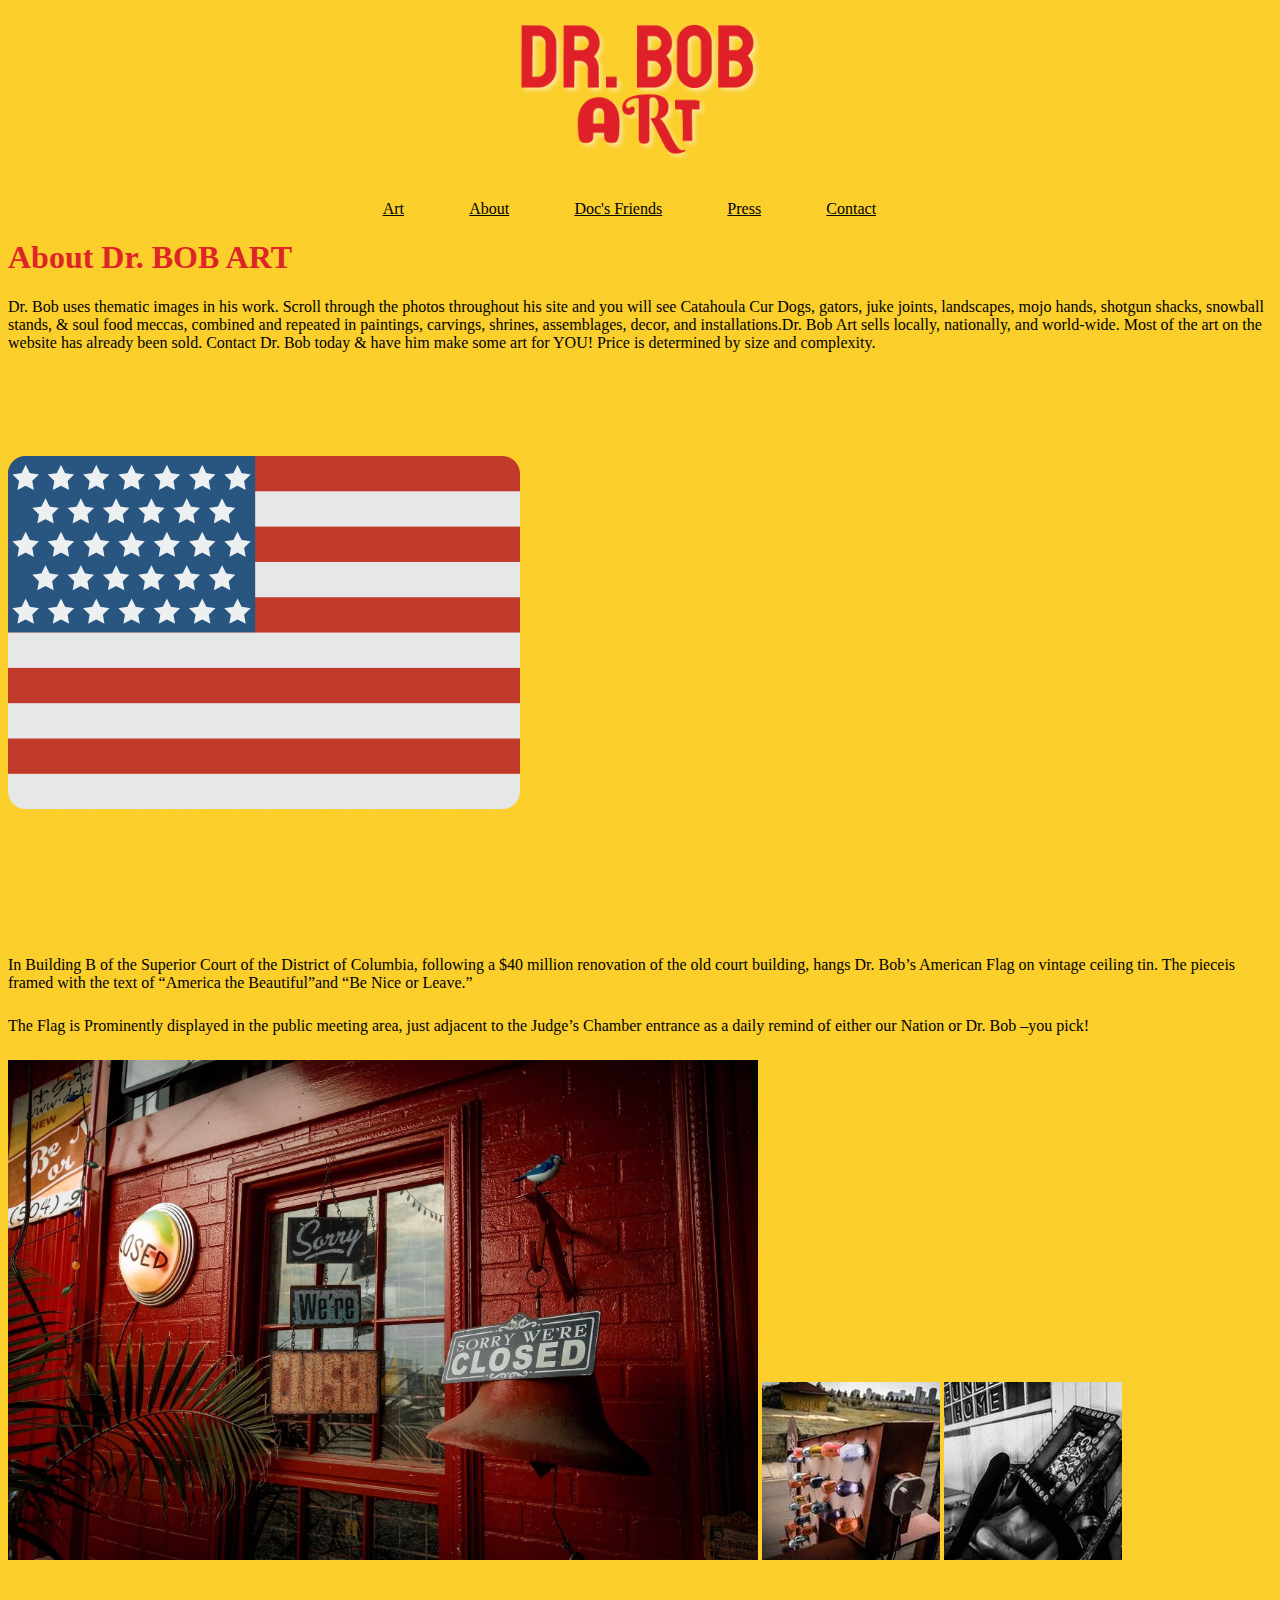
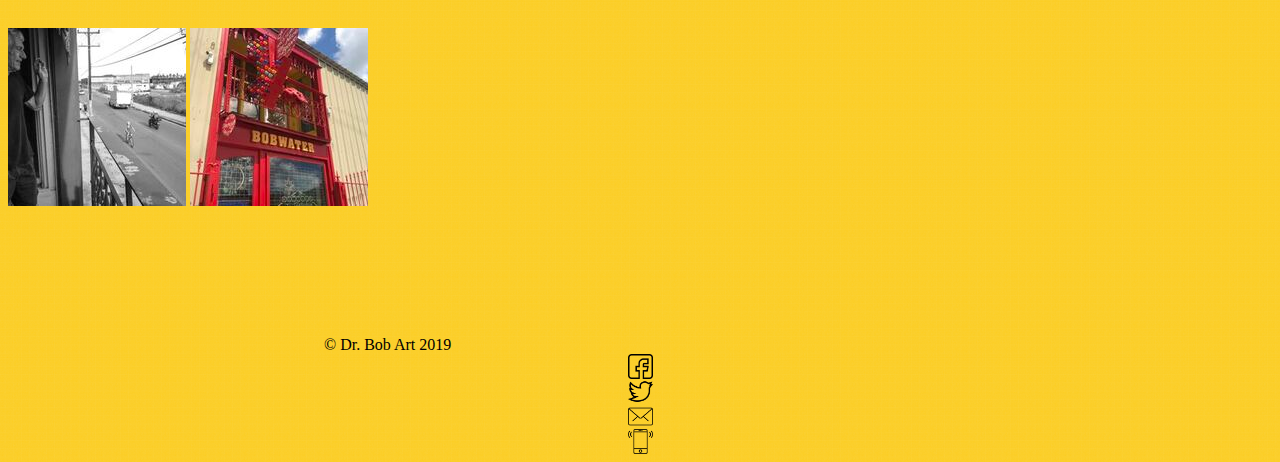
==== about.html @ e0aaccf5 "Add titles to pages and link logo to index" ====
<!DOCTYPE html>
<html lang="en">

	<head>

		<meta charset="utf-8">

		<title>ABOUT Dr. BOB ART</title>

        <link rel="stylesheet" href="https://stackpath.bootstrapcdn.com/bootstrap/4.2.1/css/bootstrap.min.css" integrity="sha384-GJzZqFGwb1QTTN6wy59ffF1BuGJpLSa9DkKMp0DgiMDm4iYMj70gZWKYbI706tWS" crossorigin="anonymous">

		<link type="text/css" rel="stylesheet" href="main.css" />

		<link href="https://fonts.googleapis.com/css?family=Permanent+Marker|Raleway" rel="stylesheet">

		<meta name="viewport" content="width=device-width, initial-scale=1">

		<!--[if lt IE 9]>
			<script src="js/html5shiv-printshiv.min.js"></script>
		<![endif]-->


	</head>

	<body class="container-fluid">

        <header>

            <a href="index.html"><img src=photos/logo.png alt="logo" title="logo">

            <nav>

                <ul>
                    <li><a href="art.html">Art</a></li>
                    <li><a href="about.html">About</a></li>
                    <li><a href="friends.html">Doc's Friends</a></li>
                    <li><a href="press.html">Press</a></li>
                    <li><a href="contact.html">Contact</a></li>
                </ul>

            </nav>


        </header>

        <main id="about-main">

        <h1 class="pt-5 pb-5 text-center">About Dr. BOB ART</h1>

        <div class="row">

        <img class="col-2" id="bottlecap" src="photos/bottlecap.png" alt="picture of bottle cap" title="picture of bottle cap">

		<p class="text-center col-10 col-md-8">Dr. Bob uses thematic images in his work. Scroll through the photos throughout his site and you will see Catahoula Cur Dogs, gators, juke joints, landscapes, mojo hands, shotgun shacks, snowball stands, & soul food meccas, combined and repeated in paintings, carvings, shrines, assemblages, decor, and installations.Dr. Bob Art sells locally, nationally, and world-wide. Most of the art on the website has already been sold. Contact Dr. Bob today & have him make some art for YOU! Price is determined by size and complexity.</p>

        <img class="col-2" id="marquee" src="photos/marquee.png" alt="photo of marquee" title="photo of marquee">

        <img class ="mx-auto col-6" src="photos/flag.png" alt="picture of american flag" title="picture of american flag" >

        <p class="text-center col-10 col-md-8">In Building B of the Superior Court of the District of Columbia, following a $40 million renovation of the old court building, hangs Dr. Bob’s American Flag on vintage ceiling tin. The pieceis framed with the text of “America the Beautiful”and “Be Nice or Leave.”</p>

        <p class="text-center col-10 col-md-8">The Flag is Prominently displayed in the public meeting area, just adjacent to the Judge’s Chamber entrance as a daily remind of either our Nation or Dr. Bob –you pick!</p>

        <img id ="redbuilding" class="col-10 col-xl-12" src="photos/AboutPage1.jpeg" alt="" title="">

        <img class="col-8 col-md-3 col-xl-2"  src="photos/AboutPage.jpeg" alt="" title="">

        <img class="col-8 col-md-3 col-xl-2"  src="photos/AboutPage2.jpeg" alt="" title="">

        <img class ="col-8 col-md-3 col-xl-2"  src="photos/AboutPage3.jpeg" alt="" title="">

        <img class ="col-8 col-md-3 col-xl-2" src="photos/AboutPage4.jpeg" alt="" title="">

        </div>

        </main>

        <footer id="about-footer">

        <div class="row">
            <p>&copy Dr. Bob Art 2019</p>

            <img src="photos/facebook.png" alt="facebook logo" title="facebook logo">

            <img src="photos/twitter.png" alt="twitter logo"  title="twitter logo">

            <img src="photos/email.png" alt="email logo" title="email logo">

            <img src="photos/phone.png" alt="phone logo" title="phone logo">

        </div>


        </footer>

         </div>

	</body>

</html>
---- main.css ----
@font-face{font-family:"Londrina" !important;src:url(fonts/LondrinaSolid-Regular.otf) format("OTF") !important}body{background-image:url(photos/BackgroundImageDesktop.png);font-family:"Londrina" !important}@font-face{font-family:"Londrina" !important;src:url("fonts/LondrinaSolid-Regular.OTF") format("OTF") !important}header img{width:20%;display:block;margin:auto}header nav{text-align:center}header nav li{display:inline;padding-right:5%;text-align:center}#about-main #bottlecap{width:138px;height:150px;display:none}#about-main #marquee{width:75px;height:250px;display:none}#about-main #redbuilding{height:200px}#about-main #links{padding-top:5%}#about-main h1{color:#dd2528}@media (min-width:720px){#about-main #redbuilding{height:500px}}#about-main p{margin:auto;padding-bottom:2%}#about-main img{margin-bottom:2%;padding-bottom:5%;margin:auto}#about-main .col-12 col-md-2{margin:auto;display:block}a,a:hover{color:#000;list-style-type:none;width:0}#friends #frenchy-img{height:278px}#friends #mousie-img{height:599px}#friends #studiobe-img{height:500px}#friends #whohadada-img{height:278px}footer{padding-top:5%}footer p{margin:auto}footer img{width:25px;margin:auto;display:block}@media (min-width:760px){footer{width:50%;margin:auto}}
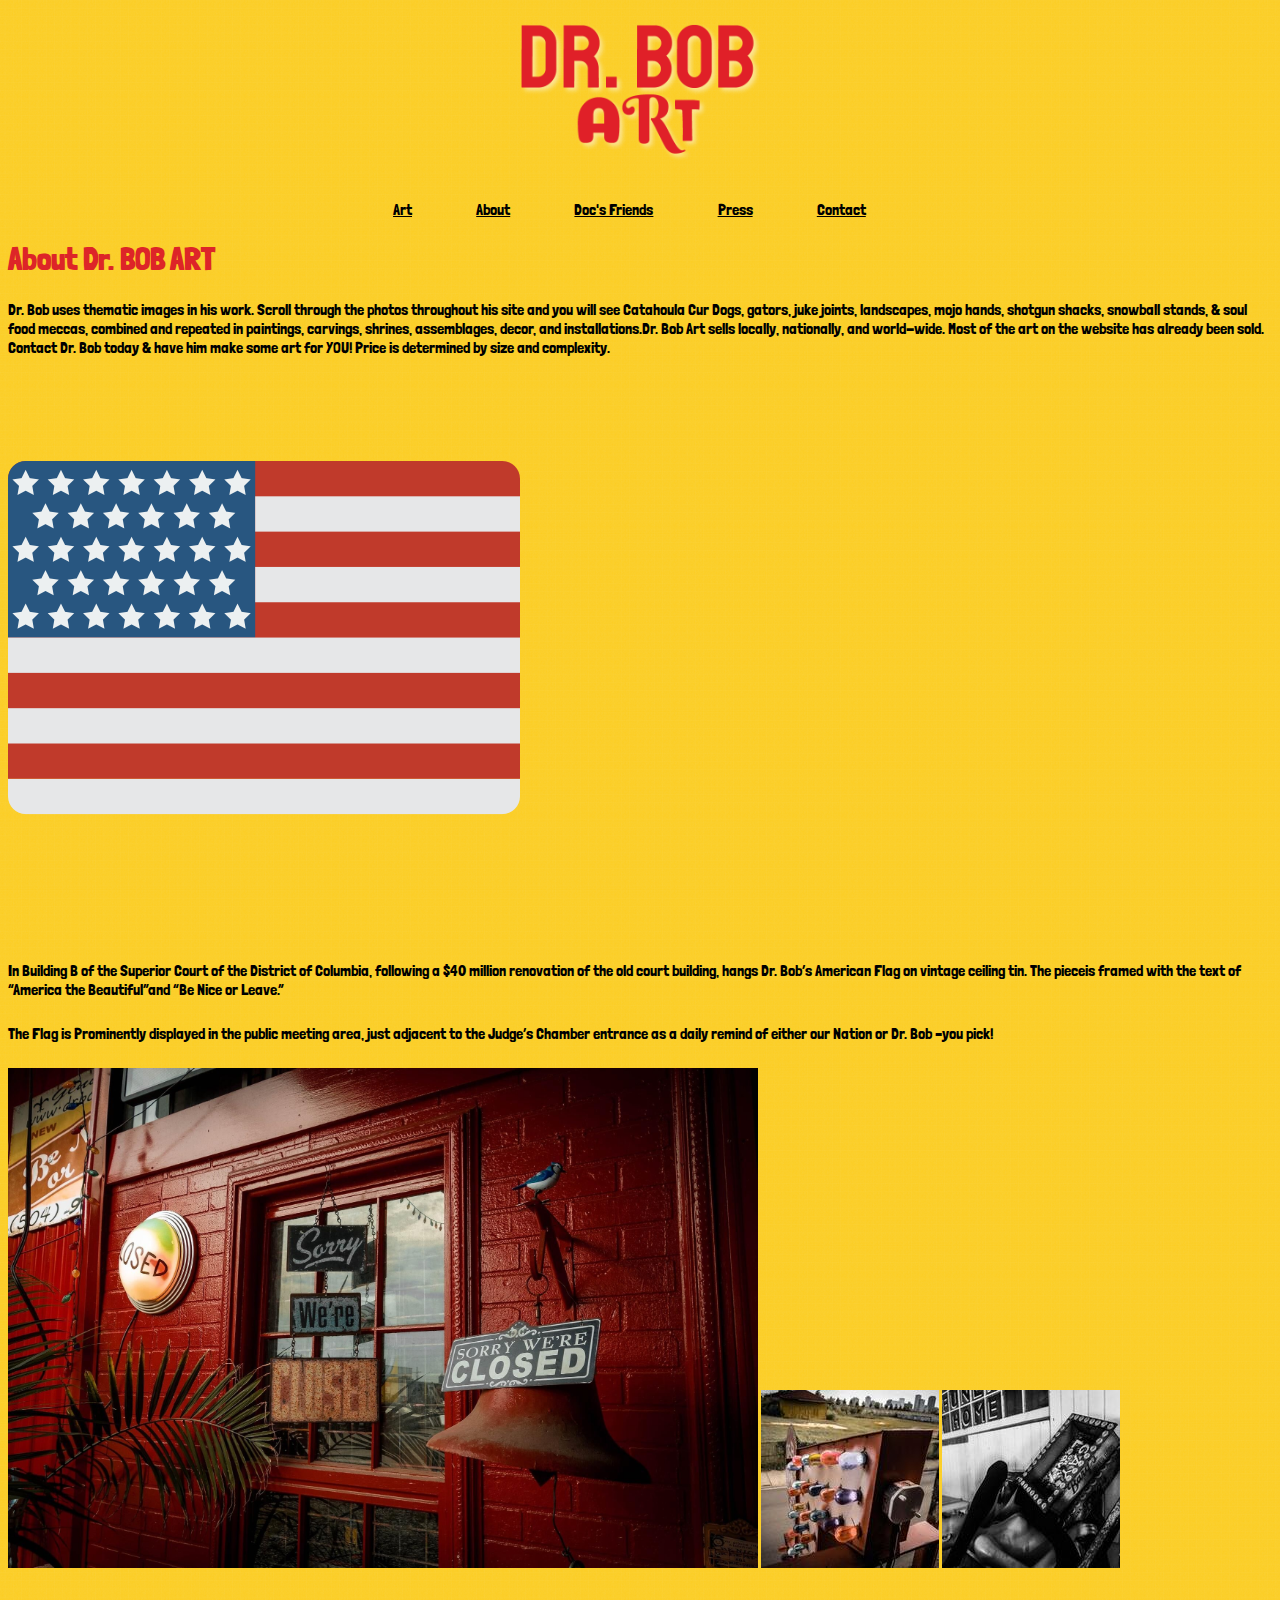
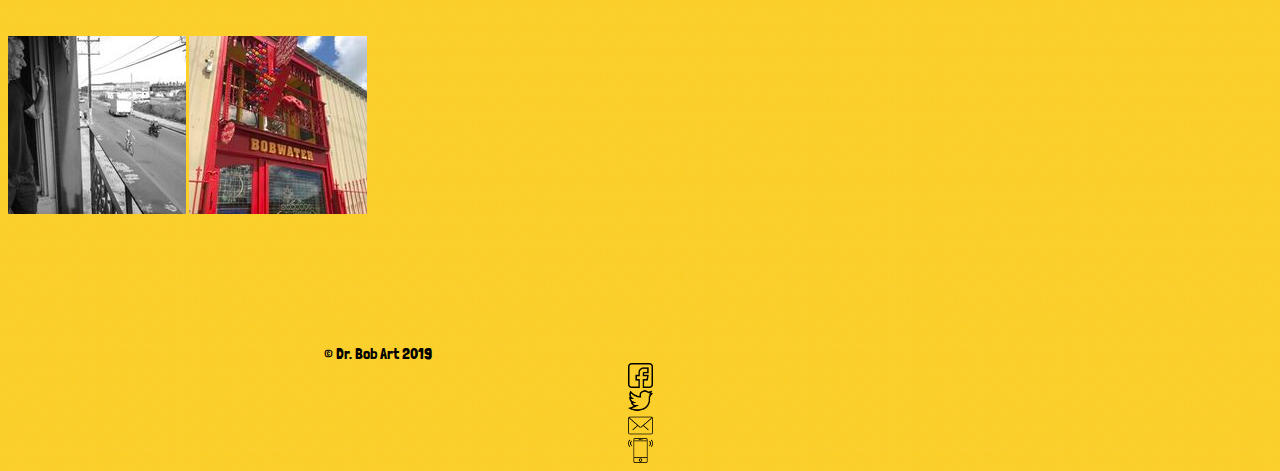
==== commit b4b6292c: "Correct Londrina Font with Google Link" ====
--- a/about.html
+++ b/about.html
@@ -12,6 +12,8 @@
 		<link type="text/css" rel="stylesheet" href="main.css" />
 
 		<link href="https://fonts.googleapis.com/css?family=Permanent+Marker|Raleway" rel="stylesheet">
+
+		<link href="https://fonts.googleapis.com/css?family=Londrina+Solid" rel="stylesheet">
 
 		<meta name="viewport" content="width=device-width, initial-scale=1">
 
--- a/main.css
+++ b/main.css
@@ -1 +1,201 @@
-@font-face{font-family:"Londrina" !important;src:url(fonts/LondrinaSolid-Regular.otf) format("OTF") !important}body{background-image:url(photos/BackgroundImageDesktop.png);font-family:"Londrina" !important}@font-face{font-family:"Londrina" !important;src:url("fonts/LondrinaSolid-Regular.OTF") format("OTF") !important}header img{width:20%;display:block;margin:auto}header nav{text-align:center}header nav li{display:inline;padding-right:5%;text-align:center}#about-main #bottlecap{width:138px;height:150px;display:none}#about-main #marquee{width:75px;height:250px;display:none}#about-main #redbuilding{height:200px}#about-main #links{padding-top:5%}#about-main h1{color:#dd2528}@media (min-width:720px){#about-main #redbuilding{height:500px}}#about-main p{margin:auto;padding-bottom:2%}#about-main img{margin-bottom:2%;padding-bottom:5%;margin:auto}#about-main .col-12 col-md-2{margin:auto;display:block}a,a:hover{color:#000;list-style-type:none;width:0}#friends #frenchy-img{height:278px}#friends #mousie-img{height:599px}#friends #studiobe-img{height:500px}#friends #whohadada-img{height:278px}footer{padding-top:5%}footer p{margin:auto}footer img{width:25px;margin:auto;display:block}@media (min-width:760px){footer{width:50%;margin:auto}}+@font-face {
+  font-family: "Londrina" !important;
+  src: url(fonts/LondrinaSolid-Regular.otf) format("OTF") !important;
+}
+body {
+  /*<<<<<<< HEAD*/
+  /*=======*/
+  background-image: url(photos/BackgroundImageDesktop.png);
+  font-family: 'Londrina Solid', cursive;
+  /*>>>>>>> 6ce569924642664247661f19d40c0cc03c2094d1*/
+}
+@font-face {
+  font-family: "Londrina" !important;
+  src: url("fonts/LondrinaSolid-Regular.OTF") format("OTF") !important;
+}
+header img {
+  width: 20%;
+  display: block;
+  margin: auto;
+}
+header nav {
+  text-align: center;
+}
+header nav li {
+  display: inline;
+  padding-right: 5%;
+  text-align: center;
+}
+#about-main #bottlecap {
+  width: 138px;
+  height: 150px;
+  display: none;
+}
+#about-main #marquee {
+  width: 75px;
+  height: 250px;
+  display: none;
+}
+#about-main #redbuilding {
+  height: 200px;
+}
+#about-main #links {
+  padding-top: 5%;
+}
+#about-main h1 {
+  color: #dd2528;
+}
+@media (min-width: 720px) {
+  #about-main #redbuilding {
+    height: 500px;
+  }
+}
+#about-main p {
+  margin: auto;
+  padding-bottom: 2%;
+}
+#about-main img {
+  margin-bottom: 2%;
+  padding-bottom: 5%;
+  margin: auto;
+}
+#about-main .col-12 col-md-2 {
+  margin: auto;
+  display: block;
+}
+a,
+a:hover {
+  color: black;
+  list-style-type: none;
+  width: 0;
+}
+/*<<<<<<< HEAD*/
+#friends #frenchy-img {
+  height: 278px;
+}
+#friends #mousie-img {
+  height: 599px;
+}
+#friends #studiobe-img {
+  height: 500px;
+}
+#friends #whohadada-img {
+  height: 278px;
+}
+#press-main .press-container {
+  margin: 0 auto;
+}
+#press-main .row,
+#press-main #pressrow {
+  align-items: center;
+  margin: 0 auto;
+  padding: 10px;
+}
+#press-main #pressword {
+  max-height: 120px;
+  max-width: 200px;
+}
+#press-main #press1 {
+  max-width: 360px;
+  margin: 0 auto;
+  background-image: url("photos/PressSq1.png");
+  background-size: 400px 600px, cover;
+  background-repeat: no-repeat;
+  background-origin: border-box;
+  border: 30px solid #dd2528;
+  border-right-width: thick;
+  border-bottom-width: 10px;
+}
+#press-main #press2 {
+  max-width: 360px;
+  margin: 0 auto;
+  background-image: url("photos/PressSq2.png");
+  background-size: 400px 600px, cover;
+  background-repeat: no-repeat;
+  background-origin: border-box;
+  border: 30px solid #f89522;
+  border-right-width: thick;
+  border-bottom-width: 10px;
+}
+#press-main #press3 {
+  max-width: 360px;
+  margin: 0 auto;
+  background-image: url("photos/PressSq3.png");
+  background-size: 400px 600px, cover;
+  background-repeat: no-repeat;
+  background-origin: border-box;
+  border: 30px solid #00a9c8;
+  border-right-width: thick;
+  border-bottom-width: 10px;
+}
+#press-main #press4 {
+  max-width: 360px;
+  margin: 0 auto;
+  background-image: url("photos/PressSq4.png");
+  background-size: 400px 600px, cover;
+  background-repeat: no-repeat;
+  background-origin: border-box;
+  border: 30px solid #6941ae;
+  border-right-width: thick;
+  border-bottom-width: 10px;
+}
+.contact-container h1 {
+  font-family: 'Londrina Solid', cursive;
+  color: #dd2528;
+}
+.contact-container .address h3,
+.contact-container .phone h3 {
+  text-align: center;
+  font-family: 'Londrina Solid', cursive;
+  color: #dd2528;
+  font-size: 1rem;
+}
+.contact-container .address,
+.contact-container .phone {
+  padding-bottom: 20px;
+}
+.contact-container .map iframe {
+  display: flex;
+  margin: 0 auto;
+  padding: 30px;
+}
+.contact-container img {
+  margin: 0 auto;
+  max-width: 300px;
+  display: block;
+}
+@media (min-width: 500px) {
+  .contact-container .address h3,
+  .contact-container .phone h3 {
+    font-size: 1.2rem;
+  }
+  .contact-container iframe {
+    width: 500px;
+    height: 300px;
+  }
+}
+@media (min-width: 700px) {
+  .contact-container iframe {
+    width: 650px;
+    height: 400px;
+  }
+}
+footer {
+  padding-top: 5%;
+}
+footer p {
+  margin: auto;
+}
+footer img {
+  width: 25px;
+  margin: auto;
+  display: block;
+}
+@media (min-width: 760px) {
+  footer {
+    width: 50%;
+    margin: auto;
+  }
+}
+/*=======
+>>>>>>> 6ce569924642664247661f19d40c0cc03c2094d1*/
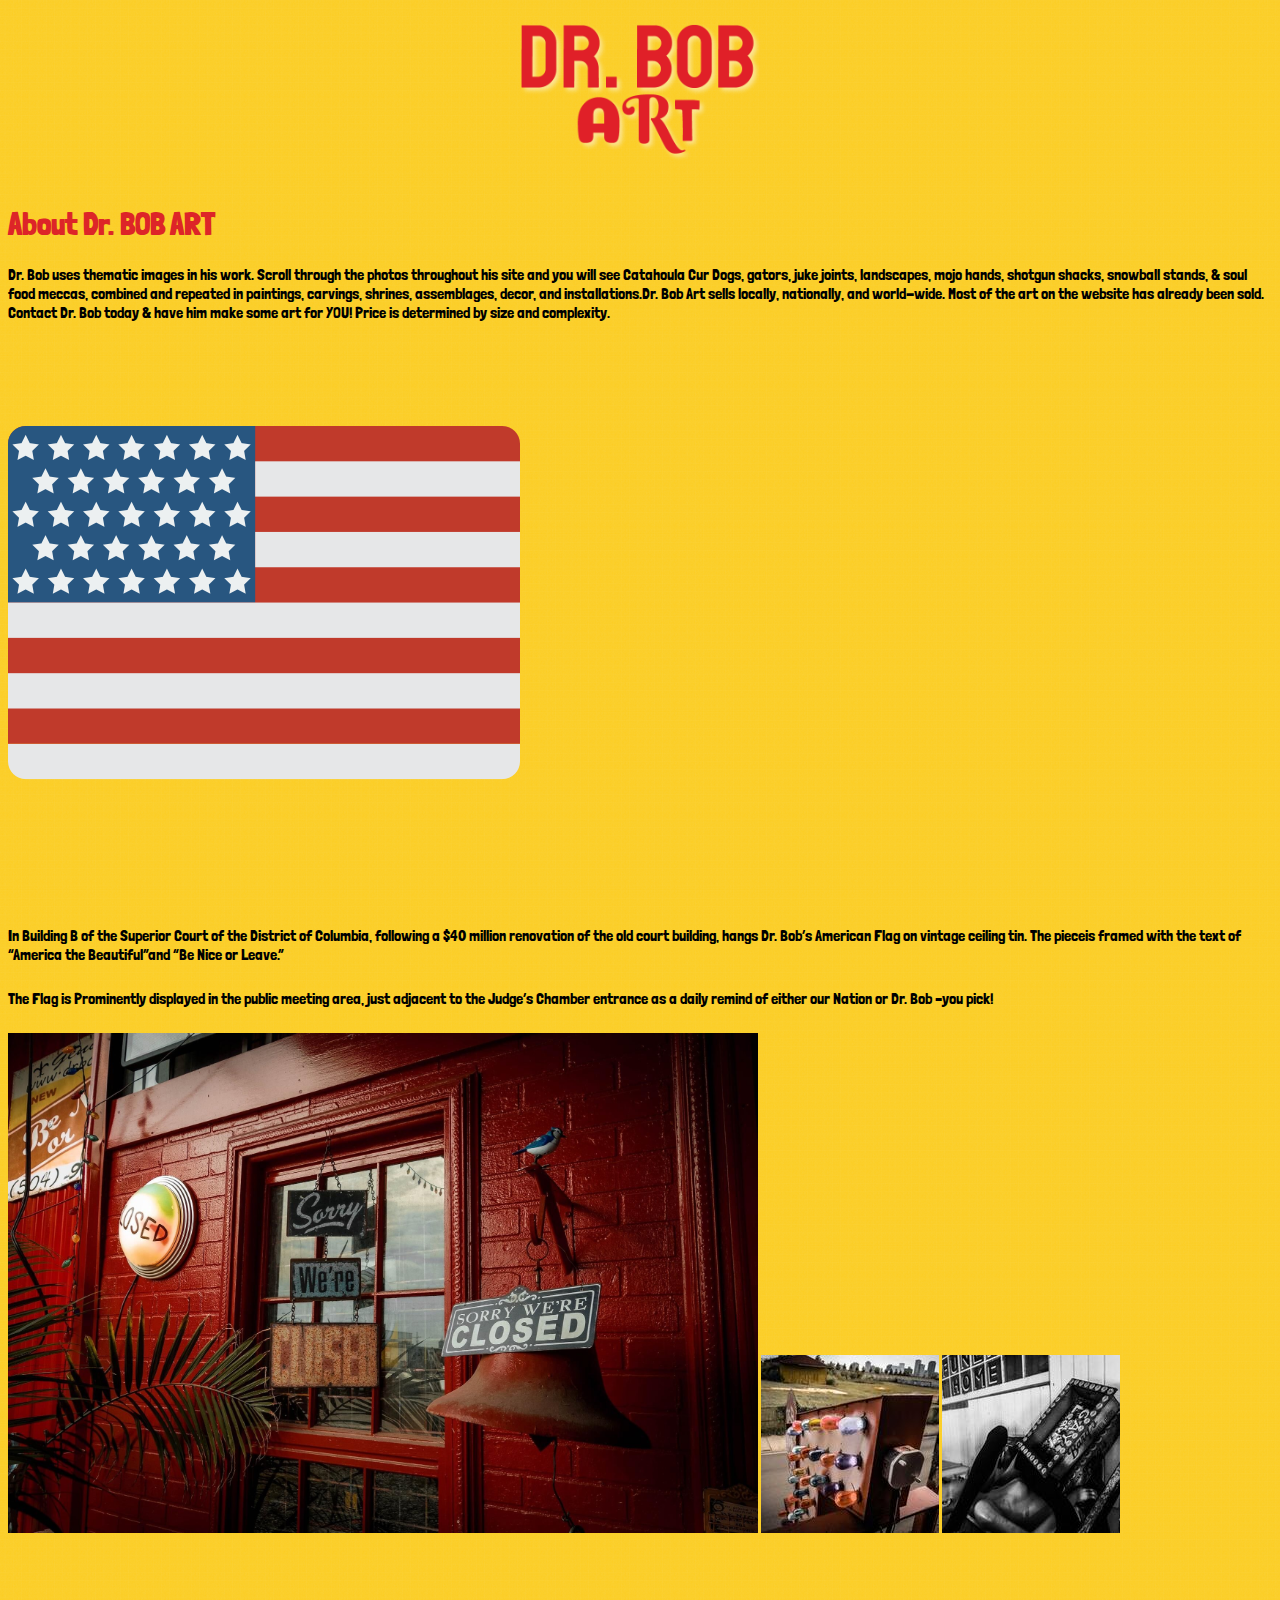
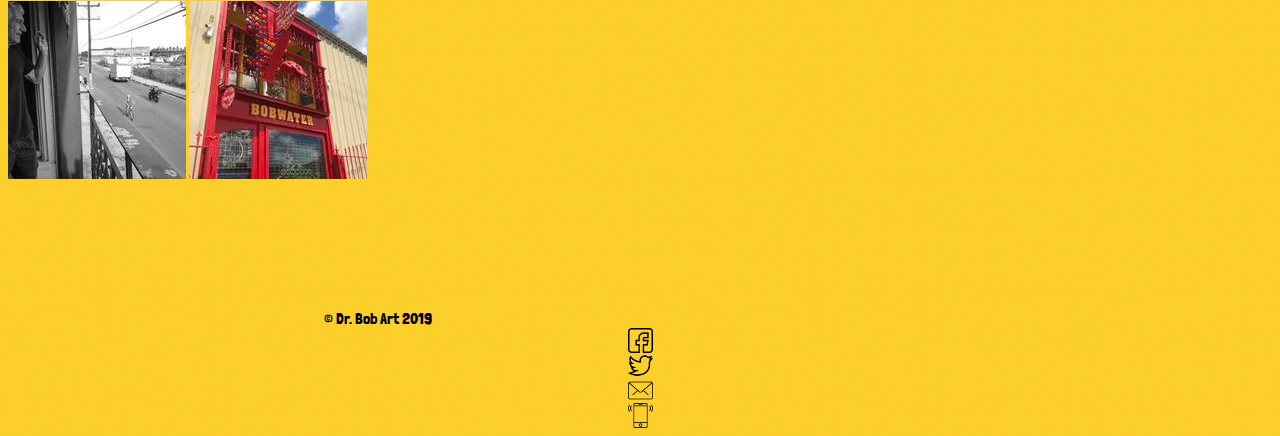
==== commit b54699cb: "Add hamburger menu and change friends photo" ====
--- a/about.html
+++ b/about.html
@@ -16,6 +16,8 @@
 		<link href="https://fonts.googleapis.com/css?family=Londrina+Solid" rel="stylesheet">
 
 		<meta name="viewport" content="width=device-width, initial-scale=1">
+        
+        <script src="https://ajax.googleapis.com/ajax/libs/jquery/3.3.1/jquery.min.js"></script>
 
 		<!--[if lt IE 9]>
 			<script src="js/html5shiv-printshiv.min.js"></script>
@@ -25,12 +27,27 @@
 	</head>
 
 	<body class="container-fluid">
+        
+        <button class="hamburger">&#9776;</button>
+  	<button class="cross">&#735;</button>
 
         <header>
 
             <a href="index.html"><img src=photos/logo.png alt="logo" title="logo">
 
-            <nav>
+            <nav class="menu">
+
+                <ul>
+                    <li><a href="art.html">Art</a></li>
+                    <li><a href="about.html">About</a></li>
+                    <li><a href="friends.html">Doc's Friends</a></li>
+                    <li><a href="press.html">Press</a></li>
+                    <li><a href="contact.html">Contact</a></li>
+                </ul>
+
+            </nav>
+                
+            <nav class="desktop-menu">
 
                 <ul>
                     <li><a href="art.html">Art</a></li>
@@ -77,7 +94,7 @@
 
         </main>
 
-        <footer id="about-footer">
+        <footer>
 
         <div class="row">
             <p>&copy Dr. Bob Art 2019</p>
@@ -94,8 +111,8 @@
 
 
         </footer>
-
-         </div>
+        
+        <script src="js/hamburger.js"></script>
 
 	</body>
 
--- a/main.css
+++ b/main.css
@@ -1,201 +1 @@
-@font-face {
-  font-family: "Londrina" !important;
-  src: url(fonts/LondrinaSolid-Regular.otf) format("OTF") !important;
-}
-body {
-  /*<<<<<<< HEAD*/
-  /*=======*/
-  background-image: url(photos/BackgroundImageDesktop.png);
-  font-family: 'Londrina Solid', cursive;
-  /*>>>>>>> 6ce569924642664247661f19d40c0cc03c2094d1*/
-}
-@font-face {
-  font-family: "Londrina" !important;
-  src: url("fonts/LondrinaSolid-Regular.OTF") format("OTF") !important;
-}
-header img {
-  width: 20%;
-  display: block;
-  margin: auto;
-}
-header nav {
-  text-align: center;
-}
-header nav li {
-  display: inline;
-  padding-right: 5%;
-  text-align: center;
-}
-#about-main #bottlecap {
-  width: 138px;
-  height: 150px;
-  display: none;
-}
-#about-main #marquee {
-  width: 75px;
-  height: 250px;
-  display: none;
-}
-#about-main #redbuilding {
-  height: 200px;
-}
-#about-main #links {
-  padding-top: 5%;
-}
-#about-main h1 {
-  color: #dd2528;
-}
-@media (min-width: 720px) {
-  #about-main #redbuilding {
-    height: 500px;
-  }
-}
-#about-main p {
-  margin: auto;
-  padding-bottom: 2%;
-}
-#about-main img {
-  margin-bottom: 2%;
-  padding-bottom: 5%;
-  margin: auto;
-}
-#about-main .col-12 col-md-2 {
-  margin: auto;
-  display: block;
-}
-a,
-a:hover {
-  color: black;
-  list-style-type: none;
-  width: 0;
-}
-/*<<<<<<< HEAD*/
-#friends #frenchy-img {
-  height: 278px;
-}
-#friends #mousie-img {
-  height: 599px;
-}
-#friends #studiobe-img {
-  height: 500px;
-}
-#friends #whohadada-img {
-  height: 278px;
-}
-#press-main .press-container {
-  margin: 0 auto;
-}
-#press-main .row,
-#press-main #pressrow {
-  align-items: center;
-  margin: 0 auto;
-  padding: 10px;
-}
-#press-main #pressword {
-  max-height: 120px;
-  max-width: 200px;
-}
-#press-main #press1 {
-  max-width: 360px;
-  margin: 0 auto;
-  background-image: url("photos/PressSq1.png");
-  background-size: 400px 600px, cover;
-  background-repeat: no-repeat;
-  background-origin: border-box;
-  border: 30px solid #dd2528;
-  border-right-width: thick;
-  border-bottom-width: 10px;
-}
-#press-main #press2 {
-  max-width: 360px;
-  margin: 0 auto;
-  background-image: url("photos/PressSq2.png");
-  background-size: 400px 600px, cover;
-  background-repeat: no-repeat;
-  background-origin: border-box;
-  border: 30px solid #f89522;
-  border-right-width: thick;
-  border-bottom-width: 10px;
-}
-#press-main #press3 {
-  max-width: 360px;
-  margin: 0 auto;
-  background-image: url("photos/PressSq3.png");
-  background-size: 400px 600px, cover;
-  background-repeat: no-repeat;
-  background-origin: border-box;
-  border: 30px solid #00a9c8;
-  border-right-width: thick;
-  border-bottom-width: 10px;
-}
-#press-main #press4 {
-  max-width: 360px;
-  margin: 0 auto;
-  background-image: url("photos/PressSq4.png");
-  background-size: 400px 600px, cover;
-  background-repeat: no-repeat;
-  background-origin: border-box;
-  border: 30px solid #6941ae;
-  border-right-width: thick;
-  border-bottom-width: 10px;
-}
-.contact-container h1 {
-  font-family: 'Londrina Solid', cursive;
-  color: #dd2528;
-}
-.contact-container .address h3,
-.contact-container .phone h3 {
-  text-align: center;
-  font-family: 'Londrina Solid', cursive;
-  color: #dd2528;
-  font-size: 1rem;
-}
-.contact-container .address,
-.contact-container .phone {
-  padding-bottom: 20px;
-}
-.contact-container .map iframe {
-  display: flex;
-  margin: 0 auto;
-  padding: 30px;
-}
-.contact-container img {
-  margin: 0 auto;
-  max-width: 300px;
-  display: block;
-}
-@media (min-width: 500px) {
-  .contact-container .address h3,
-  .contact-container .phone h3 {
-    font-size: 1.2rem;
-  }
-  .contact-container iframe {
-    width: 500px;
-    height: 300px;
-  }
-}
-@media (min-width: 700px) {
-  .contact-container iframe {
-    width: 650px;
-    height: 400px;
-  }
-}
-footer {
-  padding-top: 5%;
-}
-footer p {
-  margin: auto;
-}
-footer img {
-  width: 25px;
-  margin: auto;
-  display: block;
-}
-@media (min-width: 760px) {
-  footer {
-    width: 50%;
-    margin: auto;
-  }
-}
-/*=======
->>>>>>> 6ce569924642664247661f19d40c0cc03c2094d1*/
+body{background-image:url(photos/BackgroundImageDesktop.png);font-family:'Londrina Solid',cursive}header img{width:20%;display:block;margin:auto}header nav{text-align:center}header nav li{display:inline;padding-right:5%;text-align:center}header .desktop-menu{display:none}@media (min-width:700px){.cross,.hamburger{display:none}.desktop-menu{display:block}}#about-main #bottlecap{width:138px;height:150px;display:none}#about-main #marquee{width:75px;height:250px;display:none}#about-main #redbuilding{height:200px}#about-main #links{padding-top:5%}#about-main h1{color:#dd2528}@media (min-width:720px){#about-main #redbuilding{height:500px}}#about-main p{margin:auto;padding-bottom:2%}#about-main img{margin-bottom:2%;padding-bottom:5%;margin:auto}#about-main .col-12 col-md-2{margin:auto;display:block}a,a:hover{color:#000;list-style-type:none;width:0}#friends img{max-width:400px;max-height:400px;padding-bottom:5%}#friends #header-img{width:40%;padding-top:5%;padding-bottom:5%}@media (min-width:700px){#friends .mobile-button{display:none}}#press-main .press-container{margin:0 auto}#press-main .row,#press-main #pressrow{-webkit-box-align:center;-ms-flex-align:center;align-items:center;margin:0 auto;padding:10px}#press-main #pressword{max-height:120px;max-width:200px}#press-main #press1{max-width:360px;margin:0 auto;background-image:url("photos/PressSq1.png");background-size:400px 600px,cover;background-repeat:no-repeat;background-origin:border-box;border:30px solid #dd2528;border-right-width:thick;border-bottom-width:10px}#press-main #press2{max-width:360px;margin:0 auto;background-image:url("photos/PressSq2.png");background-size:400px 600px,cover;background-repeat:no-repeat;background-origin:border-box;border:30px solid #f89522;border-right-width:thick;border-bottom-width:10px}#press-main #press3{max-width:360px;margin:0 auto;background-image:url("photos/PressSq3.png");background-size:400px 600px,cover;background-repeat:no-repeat;background-origin:border-box;border:30px solid #00a9c8;border-right-width:thick;border-bottom-width:10px}#press-main #press4{max-width:360px;margin:0 auto;background-image:url("photos/PressSq4.png");background-size:400px 600px,cover;background-repeat:no-repeat;background-origin:border-box;border:30px solid #6941ae;border-right-width:thick;border-bottom-width:10px}.contact-container h1{font-family:'Londrina Solid',cursive;color:#dd2528}.contact-container .address h3,.contact-container .phone h3{text-align:center;font-family:'Londrina Solid',cursive;color:#dd2528;font-size:1rem}.contact-container .address,.contact-container .phone{padding-bottom:20px}.contact-container .map iframe{display:-webkit-box;display:-ms-flexbox;display:flex;margin:0 auto;padding:30px}.contact-container img{margin:0 auto;max-width:300px;display:block}@media (min-width:500px){.contact-container .address h3,.contact-container .phone h3{font-size:1.2rem}.contact-container iframe{width:500px;height:300px}}@media (min-width:700px){.contact-container iframe{width:650px;height:400px}}footer{padding-top:5%}footer p{margin:auto}footer img{width:25px;margin:auto;display:block}@media (min-width:760px){footer{width:50%;margin:auto}}.hamburger{background:none;position:absolute;top:0;right:0;line-height:45px;padding:5px 15px 0 15px;color:#999;border:0;font-size:1.4em;font-weight:bold;cursor:pointer;outline:none;z-index:10000000000000}.cross{background:none;position:absolute;top:0;right:0;padding:7px 15px 0 15px;color:#999;border:0;font-size:3em;line-height:65px;font-weight:bold;cursor:pointer;outline:none;z-index:10000000000000}.menu{z-index:1000000;font-weight:bold;font-size:.8em;width:100%;background:#f1f1f1;position:absolute;text-align:center;font-size:12px}.menu ul{margin:0;padding:0;list-style-type:none;list-style-image:none}.menu li{display:block;padding:15px 0 15px 0;border-bottom:#ddd 1px solid}.menu li:hover{display:block;background:#fff;padding:15px 0 15px 0;border-bottom:#ddd 1px solid}.menu ul li a{text-decoration:none;margin:0;color:#666}.menu ul li a:hover{color:#666;text-decoration:none}.menu a{text-decoration:none;color:#666}.menu a:hover{text-decoration:none;color:#666}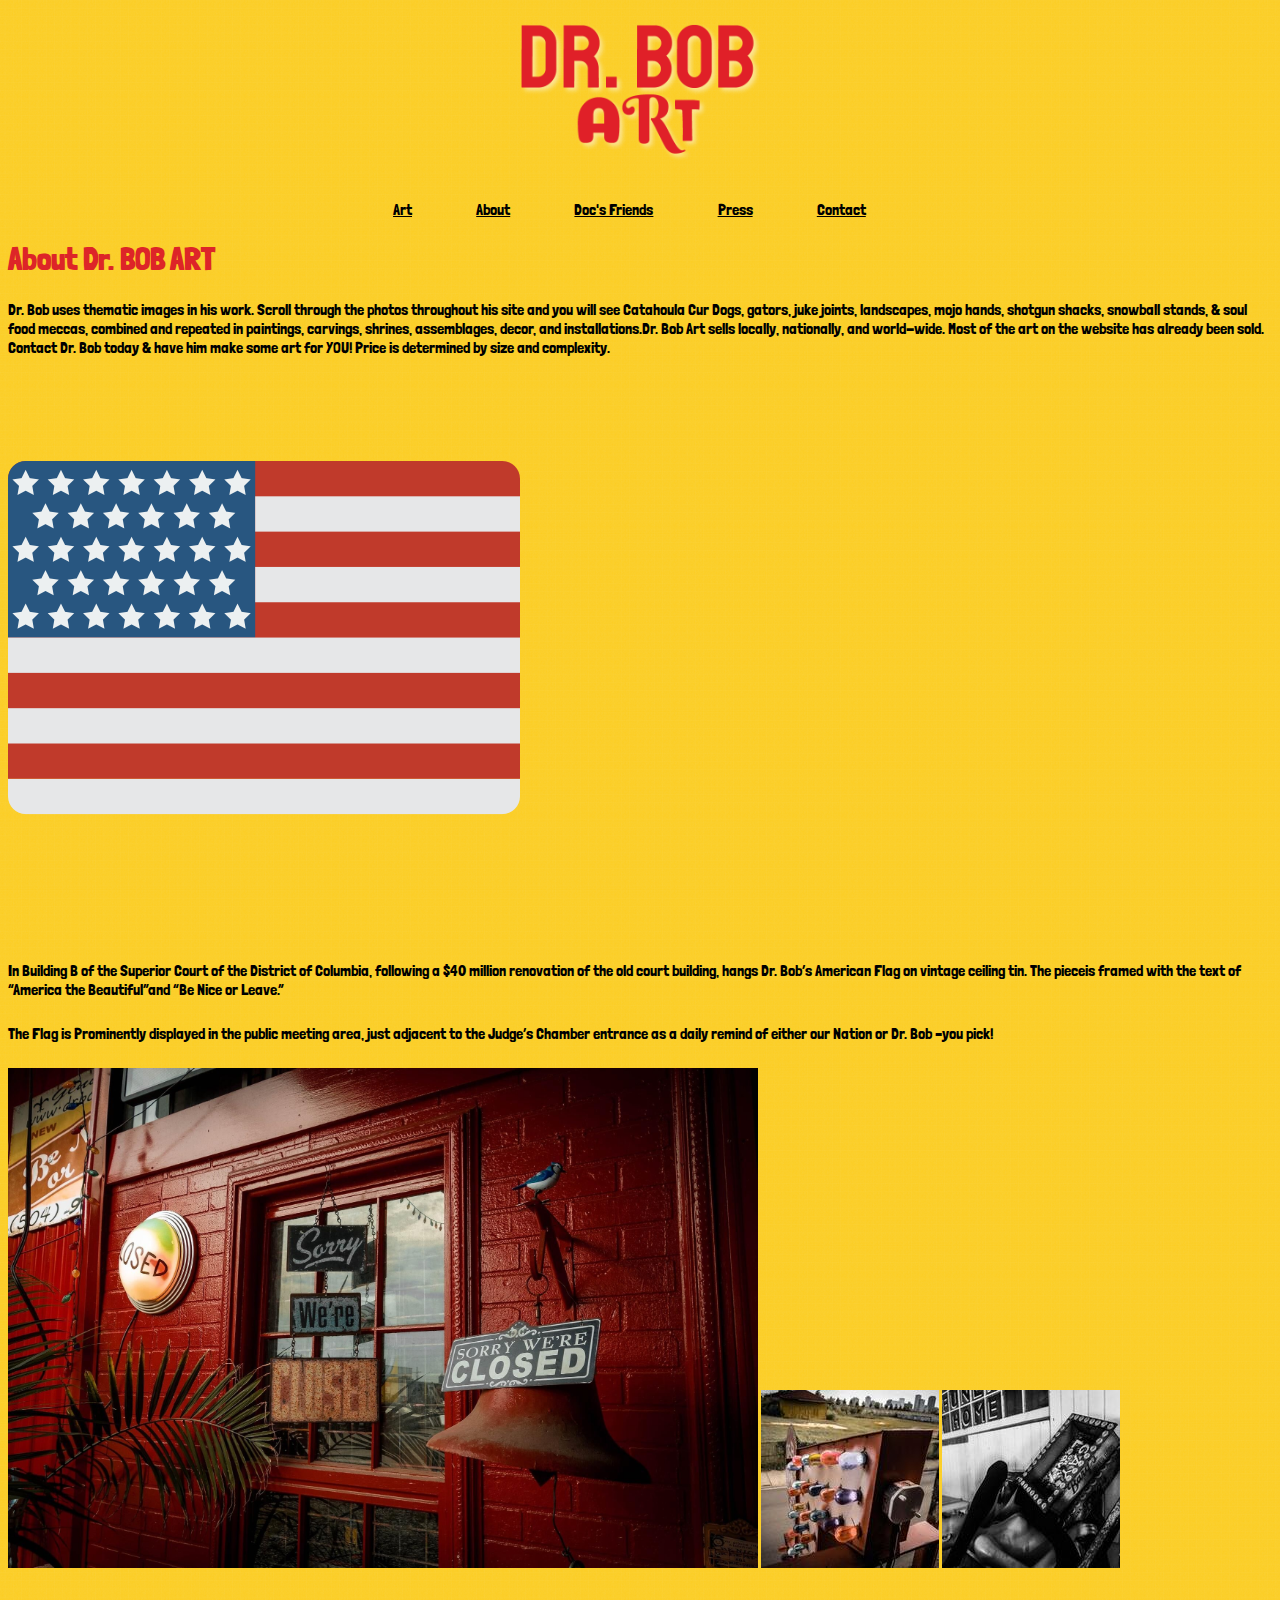
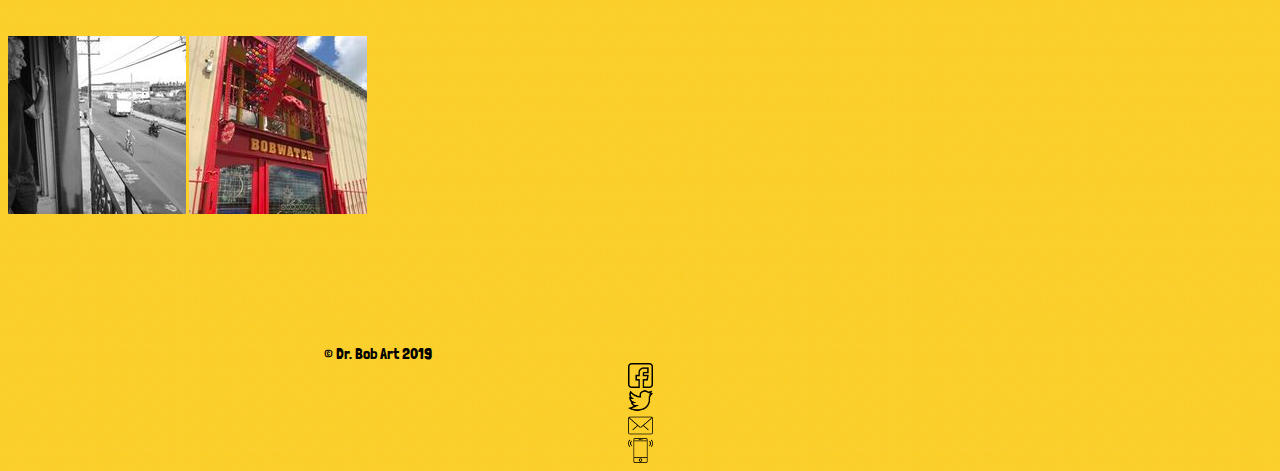
==== commit 99781fc2: "Add Hamburger HTML + JS link to pages" ====
--- a/about.html
+++ b/about.html
@@ -7,7 +7,7 @@
 
 		<title>ABOUT Dr. BOB ART</title>
 
-        <link rel="stylesheet" href="https://stackpath.bootstrapcdn.com/bootstrap/4.2.1/css/bootstrap.min.css" integrity="sha384-GJzZqFGwb1QTTN6wy59ffF1BuGJpLSa9DkKMp0DgiMDm4iYMj70gZWKYbI706tWS" crossorigin="anonymous">
+    <link rel="stylesheet" href="https://stackpath.bootstrapcdn.com/bootstrap/4.2.1/css/bootstrap.min.css" integrity="sha384-GJzZqFGwb1QTTN6wy59ffF1BuGJpLSa9DkKMp0DgiMDm4iYMj70gZWKYbI706tWS" crossorigin="anonymous">
 
 		<link type="text/css" rel="stylesheet" href="main.css" />
 
@@ -16,8 +16,8 @@
 		<link href="https://fonts.googleapis.com/css?family=Londrina+Solid" rel="stylesheet">
 
 		<meta name="viewport" content="width=device-width, initial-scale=1">
-        
-        <script src="https://ajax.googleapis.com/ajax/libs/jquery/3.3.1/jquery.min.js"></script>
+
+    <script src="https://ajax.googleapis.com/ajax/libs/jquery/3.3.1/jquery.min.js"></script>
 
 		<!--[if lt IE 9]>
 			<script src="js/html5shiv-printshiv.min.js"></script>
@@ -27,40 +27,34 @@
 	</head>
 
 	<body class="container-fluid">
-        
-        <button class="hamburger">&#9776;</button>
+
+  	<button class="hamburger">&#9776;</button>
   	<button class="cross">&#735;</button>
 
-        <header>
+    <header>
+      <a href="index.html"><img src=photos/logo.png alt="logo" title="logo">
 
-            <a href="index.html"><img src=photos/logo.png alt="logo" title="logo">
+      <nav class="menu">
+          <ul>
+              <li><a href="art.html">Art</a></li>
+              <li><a href="about.html">About</a></li>
+              <li><a href="friends.html">Doc's Friends</a></li>
+              <li><a href="press.html">Press</a></li>
+              <li><a href="contact.html">Contact</a></li>
+          </ul>
 
-            <nav class="menu">
+      </nav>
+      <nav class="desktop-menu">
+          <ul>
+              <li><a href="art.html">Art</a></li>
+              <li><a href="about.html">About</a></li>
+              <li><a href="friends.html">Doc's Friends</a></li>
+              <li><a href="press.html">Press</a></li>
+              <li><a href="contact.html">Contact</a></li>
+          </ul>
+      </nav>
 
-                <ul>
-                    <li><a href="art.html">Art</a></li>
-                    <li><a href="about.html">About</a></li>
-                    <li><a href="friends.html">Doc's Friends</a></li>
-                    <li><a href="press.html">Press</a></li>
-                    <li><a href="contact.html">Contact</a></li>
-                </ul>
-
-            </nav>
-                
-            <nav class="desktop-menu">
-
-                <ul>
-                    <li><a href="art.html">Art</a></li>
-                    <li><a href="about.html">About</a></li>
-                    <li><a href="friends.html">Doc's Friends</a></li>
-                    <li><a href="press.html">Press</a></li>
-                    <li><a href="contact.html">Contact</a></li>
-                </ul>
-
-            </nav>
-
-
-        </header>
+  	</header>
 
         <main id="about-main">
 
@@ -111,7 +105,7 @@
 
 
         </footer>
-        
+
         <script src="js/hamburger.js"></script>
 
 	</body>
--- a/main.css
+++ b/main.css
@@ -1 +1,302 @@
-body{background-image:url(photos/BackgroundImageDesktop.png);font-family:'Londrina Solid',cursive}header img{width:20%;display:block;margin:auto}header nav{text-align:center}header nav li{display:inline;padding-right:5%;text-align:center}header .desktop-menu{display:none}@media (min-width:700px){.cross,.hamburger{display:none}.desktop-menu{display:block}}#about-main #bottlecap{width:138px;height:150px;display:none}#about-main #marquee{width:75px;height:250px;display:none}#about-main #redbuilding{height:200px}#about-main #links{padding-top:5%}#about-main h1{color:#dd2528}@media (min-width:720px){#about-main #redbuilding{height:500px}}#about-main p{margin:auto;padding-bottom:2%}#about-main img{margin-bottom:2%;padding-bottom:5%;margin:auto}#about-main .col-12 col-md-2{margin:auto;display:block}a,a:hover{color:#000;list-style-type:none;width:0}#friends img{max-width:400px;max-height:400px;padding-bottom:5%}#friends #header-img{width:40%;padding-top:5%;padding-bottom:5%}@media (min-width:700px){#friends .mobile-button{display:none}}#press-main .press-container{margin:0 auto}#press-main .row,#press-main #pressrow{-webkit-box-align:center;-ms-flex-align:center;align-items:center;margin:0 auto;padding:10px}#press-main #pressword{max-height:120px;max-width:200px}#press-main #press1{max-width:360px;margin:0 auto;background-image:url("photos/PressSq1.png");background-size:400px 600px,cover;background-repeat:no-repeat;background-origin:border-box;border:30px solid #dd2528;border-right-width:thick;border-bottom-width:10px}#press-main #press2{max-width:360px;margin:0 auto;background-image:url("photos/PressSq2.png");background-size:400px 600px,cover;background-repeat:no-repeat;background-origin:border-box;border:30px solid #f89522;border-right-width:thick;border-bottom-width:10px}#press-main #press3{max-width:360px;margin:0 auto;background-image:url("photos/PressSq3.png");background-size:400px 600px,cover;background-repeat:no-repeat;background-origin:border-box;border:30px solid #00a9c8;border-right-width:thick;border-bottom-width:10px}#press-main #press4{max-width:360px;margin:0 auto;background-image:url("photos/PressSq4.png");background-size:400px 600px,cover;background-repeat:no-repeat;background-origin:border-box;border:30px solid #6941ae;border-right-width:thick;border-bottom-width:10px}.contact-container h1{font-family:'Londrina Solid',cursive;color:#dd2528}.contact-container .address h3,.contact-container .phone h3{text-align:center;font-family:'Londrina Solid',cursive;color:#dd2528;font-size:1rem}.contact-container .address,.contact-container .phone{padding-bottom:20px}.contact-container .map iframe{display:-webkit-box;display:-ms-flexbox;display:flex;margin:0 auto;padding:30px}.contact-container img{margin:0 auto;max-width:300px;display:block}@media (min-width:500px){.contact-container .address h3,.contact-container .phone h3{font-size:1.2rem}.contact-container iframe{width:500px;height:300px}}@media (min-width:700px){.contact-container iframe{width:650px;height:400px}}footer{padding-top:5%}footer p{margin:auto}footer img{width:25px;margin:auto;display:block}@media (min-width:760px){footer{width:50%;margin:auto}}.hamburger{background:none;position:absolute;top:0;right:0;line-height:45px;padding:5px 15px 0 15px;color:#999;border:0;font-size:1.4em;font-weight:bold;cursor:pointer;outline:none;z-index:10000000000000}.cross{background:none;position:absolute;top:0;right:0;padding:7px 15px 0 15px;color:#999;border:0;font-size:3em;line-height:65px;font-weight:bold;cursor:pointer;outline:none;z-index:10000000000000}.menu{z-index:1000000;font-weight:bold;font-size:.8em;width:100%;background:#f1f1f1;position:absolute;text-align:center;font-size:12px}.menu ul{margin:0;padding:0;list-style-type:none;list-style-image:none}.menu li{display:block;padding:15px 0 15px 0;border-bottom:#ddd 1px solid}.menu li:hover{display:block;background:#fff;padding:15px 0 15px 0;border-bottom:#ddd 1px solid}.menu ul li a{text-decoration:none;margin:0;color:#666}.menu ul li a:hover{color:#666;text-decoration:none}.menu a{text-decoration:none;color:#666}.menu a:hover{text-decoration:none;color:#666}+body {
+  /*<<<<<<< HEAD*/
+  /*=======*/
+  background-image: url(photos/BackgroundImageDesktop.png);
+  font-family: 'Londrina Solid', cursive;
+  /*>>>>>>> 6ce569924642664247661f19d40c0cc03c2094d1*/
+}
+.hamburger {
+  background: none;
+  position: absolute;
+  top: 0;
+  right: 0;
+  line-height: 45px;
+  padding: 5px 15px 0px 15px;
+  color: #999;
+  border: 0;
+  font-size: 1.4em;
+  font-weight: bold;
+  cursor: pointer;
+  outline: none;
+  z-index: 10000000000000;
+}
+.cross {
+  background: none;
+  position: absolute;
+  top: 0px;
+  right: 0;
+  padding: 7px 15px 0px 15px;
+  color: #999;
+  border: 0;
+  font-size: 3em;
+  line-height: 65px;
+  font-weight: bold;
+  cursor: pointer;
+  outline: none;
+  z-index: 10000000000000;
+}
+.menu {
+  z-index: 1000000;
+  font-weight: bold;
+  font-size: 0.8em;
+  width: 100%;
+  background: #f1f1f1;
+  position: absolute;
+  text-align: center;
+  font-size: 12px;
+}
+.menu ul {
+  margin: 0;
+  padding: 0;
+  list-style-type: none;
+  list-style-image: none;
+}
+.menu li {
+  display: block;
+  padding: 15px 0 15px 0;
+  border-bottom: #dddddd 1px solid;
+}
+.menu li:hover {
+  display: block;
+  background: #ffffff;
+  padding: 15px 0 15px 0;
+  border-bottom: #dddddd 1px solid;
+}
+.menu ul li a {
+  text-decoration: none;
+  margin: 0px;
+  color: #666;
+}
+.menu ul li a:hover {
+  color: #666;
+  text-decoration: none;
+}
+.menu a {
+  text-decoration: none;
+  color: #666;
+}
+.menu a:hover {
+  text-decoration: none;
+  color: #666;
+}
+header {
+  /*nav  {
+           text-align: center;
+           li{
+               display: inline;
+               padding-right: 5%;
+               text-align: center;
+             }
+              .desktop-menu{
+          		  display: none;
+             }
+
+          }*/
+}
+header img {
+  width: 40%;
+  display: block;
+  margin: auto;
+}
+header nav {
+  display: none;
+}
+header nav nav .desktop-menu {
+  display: none;
+}
+@media (min-width: 700px) {
+  header img {
+    width: 20%;
+  }
+  .cross,
+  .hamburger {
+    display: none;
+  }
+  .desktop-menu {
+    display: block;
+  }
+  nav {
+    text-align: center;
+  }
+  nav li {
+    display: inline;
+    padding-right: 5%;
+    text-align: center;
+  }
+}
+#about-main #bottlecap {
+  width: 138px;
+  height: 150px;
+  display: none;
+}
+#about-main #marquee {
+  width: 75px;
+  height: 250px;
+  display: none;
+}
+#about-main #redbuilding {
+  height: 200px;
+}
+#about-main #links {
+  padding-top: 5%;
+}
+#about-main h1 {
+  color: #dd2528;
+}
+@media (min-width: 720px) {
+  #about-main #redbuilding {
+    height: 500px;
+  }
+}
+#about-main p {
+  margin: auto;
+  padding-bottom: 2%;
+}
+#about-main img {
+  margin-bottom: 2%;
+  padding-bottom: 5%;
+  margin: auto;
+}
+#about-main .col-12 col-md-2 {
+  margin: auto;
+  display: block;
+}
+a,
+a:hover {
+  color: black;
+  list-style-type: none;
+  width: 0;
+}
+/*<<<<<<< HEAD*/
+#friends img {
+  max-width: 400px;
+  max-height: 400px;
+  padding-bottom: 5%;
+}
+#friends #header-img {
+  width: 40%;
+  padding-top: 5%;
+  padding-bottom: 5%;
+}
+@media (min-width: 700px) {
+  #friends .mobile-button {
+    display: none;
+  }
+}
+#press-main .press-container {
+  margin: 0 auto;
+}
+#press-main .row,
+#press-main #pressrow {
+  align-items: center;
+  margin: 0 auto;
+  padding: 10px;
+}
+#press-main #pressword {
+  max-height: 120px;
+  max-width: 200px;
+}
+#press-main #press1 {
+  max-width: 360px;
+  margin: 0 auto;
+  background-image: url("photos/PressSq1.png");
+  background-size: 400px 600px, cover;
+  background-repeat: no-repeat;
+  background-origin: border-box;
+  border: 30px solid #dd2528;
+  border-right-width: thick;
+  border-bottom-width: 10px;
+}
+#press-main #press2 {
+  max-width: 360px;
+  margin: 0 auto;
+  background-image: url("photos/PressSq2.png");
+  background-size: 400px 600px, cover;
+  background-repeat: no-repeat;
+  background-origin: border-box;
+  border: 30px solid #f89522;
+  border-right-width: thick;
+  border-bottom-width: 10px;
+}
+#press-main #press3 {
+  max-width: 360px;
+  margin: 0 auto;
+  background-image: url("photos/PressSq3.png");
+  background-size: 400px 600px, cover;
+  background-repeat: no-repeat;
+  background-origin: border-box;
+  border: 30px solid #00a9c8;
+  border-right-width: thick;
+  border-bottom-width: 10px;
+}
+#press-main #press4 {
+  max-width: 360px;
+  margin: 0 auto;
+  background-image: url("photos/PressSq4.png");
+  background-size: 400px 600px, cover;
+  background-repeat: no-repeat;
+  background-origin: border-box;
+  border: 30px solid #6941ae;
+  border-right-width: thick;
+  border-bottom-width: 10px;
+}
+.contact-container h1 {
+  font-family: 'Londrina Solid', cursive;
+  color: #dd2528;
+}
+.contact-container .address h3,
+.contact-container .phone h3 {
+  text-align: center;
+  font-family: 'Londrina Solid', cursive;
+  color: #dd2528;
+  font-size: 1rem;
+}
+.contact-container .address,
+.contact-container .phone {
+  padding-bottom: 20px;
+}
+.contact-container .map iframe {
+  display: flex;
+  margin: 0 auto;
+  padding: 30px;
+}
+.contact-container img {
+  margin: 0 auto;
+  max-width: 300px;
+  display: block;
+}
+@media (min-width: 500px) {
+  .contact-container .address h3,
+  .contact-container .phone h3 {
+    font-size: 1.2rem;
+  }
+  .contact-container iframe {
+    width: 500px;
+    height: 300px;
+  }
+}
+@media (min-width: 700px) {
+  .contact-container iframe {
+    width: 650px;
+    height: 400px;
+  }
+}
+footer {
+  padding-top: 5%;
+}
+footer p {
+  margin: auto;
+}
+footer img {
+  width: 25px;
+  margin: auto;
+  display: block;
+}
+@media (min-width: 760px) {
+  footer {
+    width: 50%;
+    margin: auto;
+  }
+}
+/*=======
+>>>>>>> 6ce569924642664247661f19d40c0cc03c2094d1*/
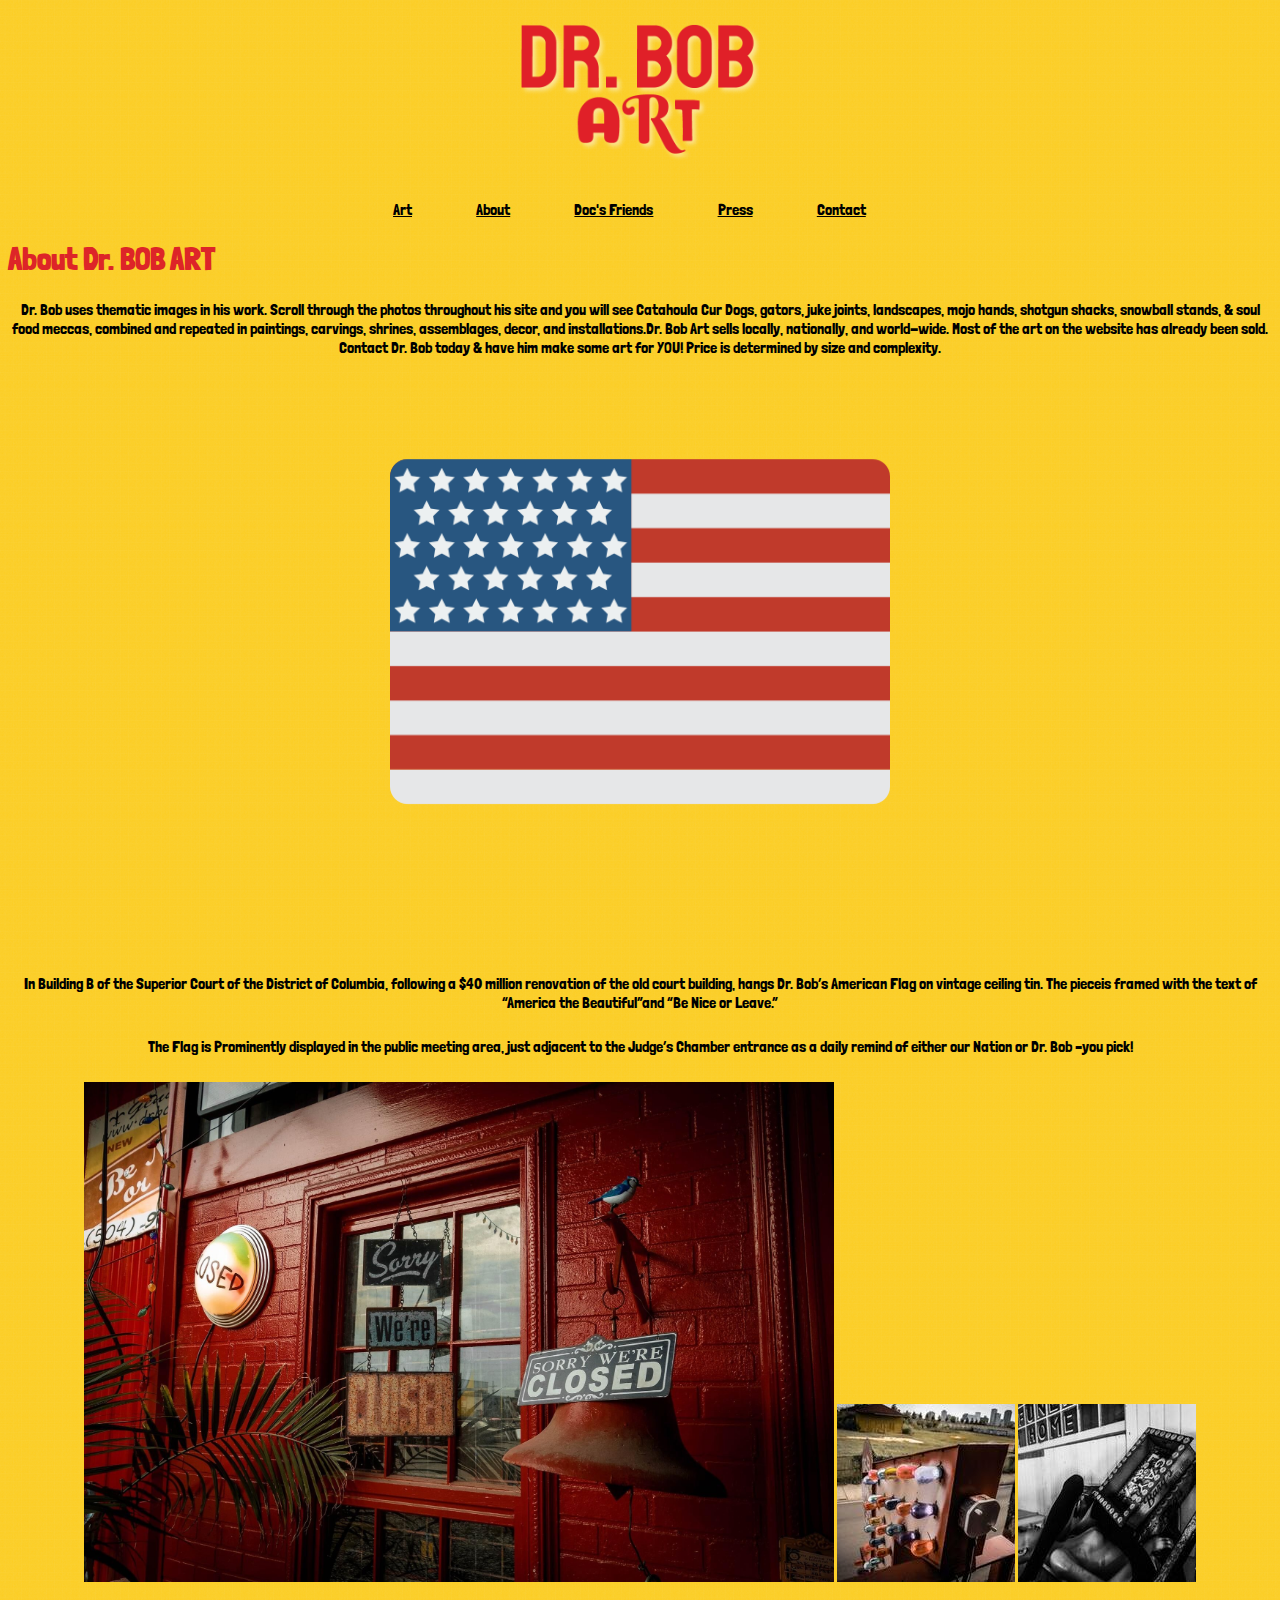
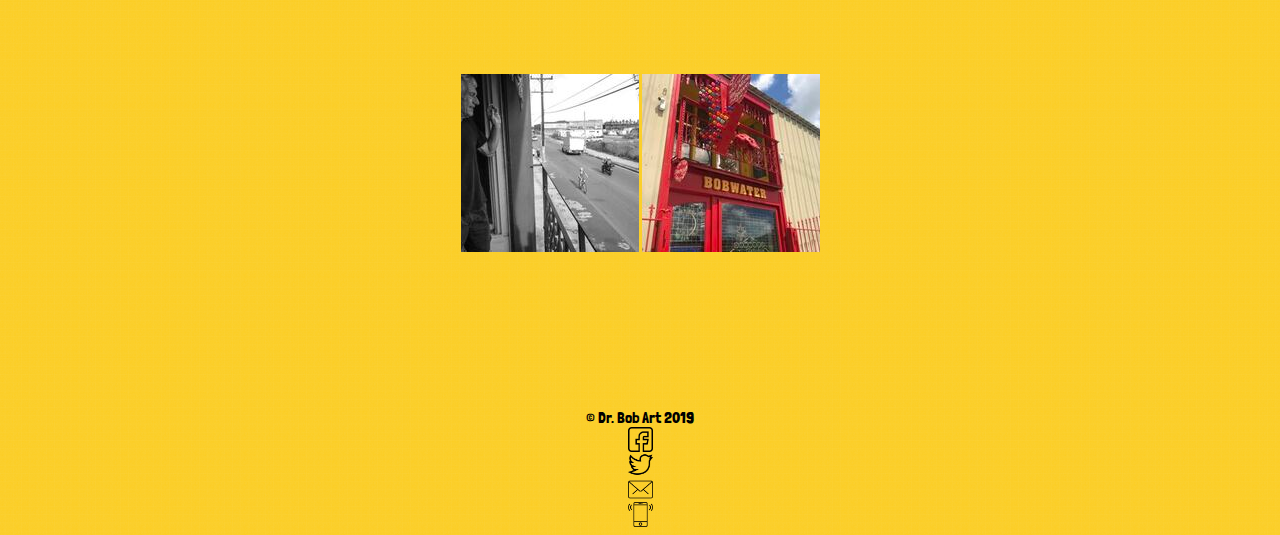
==== commit f74c28a2: "Resolve layout issue on friends page" ====
--- a/about.html
+++ b/about.html
@@ -32,7 +32,7 @@
   	<button class="cross">&#735;</button>
 
     <header>
-      <a href="index.html"><img src=photos/logo.png alt="logo" title="logo">
+        <a href="index.html"><img src=photos/logo.png alt="logo" title="logo"> </a>
 
       <nav class="menu">
           <ul>
@@ -68,21 +68,21 @@
 
         <img class="col-2" id="marquee" src="photos/marquee.png" alt="photo of marquee" title="photo of marquee">
 
-        <img class ="mx-auto col-6" src="photos/flag.png" alt="picture of american flag" title="picture of american flag" >
+        <img id="flag" class ="mx-auto col-6" src="photos/flag.png" alt="picture of american flag" title="picture of american flag" >
 
         <p class="text-center col-10 col-md-8">In Building B of the Superior Court of the District of Columbia, following a $40 million renovation of the old court building, hangs Dr. Bob’s American Flag on vintage ceiling tin. The pieceis framed with the text of “America the Beautiful”and “Be Nice or Leave.”</p>
 
         <p class="text-center col-10 col-md-8">The Flag is Prominently displayed in the public meeting area, just adjacent to the Judge’s Chamber entrance as a daily remind of either our Nation or Dr. Bob –you pick!</p>
 
-        <img id ="redbuilding" class="col-10 col-xl-12" src="photos/AboutPage1.jpeg" alt="" title="">
+        <img id ="redbuilding" class="col-10 col-xl-12 mx-auto" src="photos/AboutPage1.jpeg" alt="photo of red building" title="photo of red building">
 
-        <img class="col-8 col-md-3 col-xl-2"  src="photos/AboutPage.jpeg" alt="" title="">
+        <img class="col-8 col-md-3 col-xl-2 mx-auto"  src="photos/AboutPage.jpeg" alt="photo of lights" title="photo of lights">
 
-        <img class="col-8 col-md-3 col-xl-2"  src="photos/AboutPage2.jpeg" alt="" title="">
+        <img class="col-8 col-md-3 col-xl-2 mx-auto"  src="photos/AboutPage2.jpeg" alt="photo of piece of art" title="photo of piece of art">
 
-        <img class ="col-8 col-md-3 col-xl-2"  src="photos/AboutPage3.jpeg" alt="" title="">
+        <img class ="col-8 col-md-3 col-xl-2 mx-auto"  src="photos/AboutPage3.jpeg" alt="photo of building" title="photo of building">
 
-        <img class ="col-8 col-md-3 col-xl-2" src="photos/AboutPage4.jpeg" alt="" title="">
+        <img class ="col-8 col-md-3 col-xl-2 mx-auto" src="photos/AboutPage4.jpeg" alt="" title="">
 
         </div>
 
--- a/main.css
+++ b/main.css
@@ -1,302 +1 @@
-body {
-  /*<<<<<<< HEAD*/
-  /*=======*/
-  background-image: url(photos/BackgroundImageDesktop.png);
-  font-family: 'Londrina Solid', cursive;
-  /*>>>>>>> 6ce569924642664247661f19d40c0cc03c2094d1*/
-}
-.hamburger {
-  background: none;
-  position: absolute;
-  top: 0;
-  right: 0;
-  line-height: 45px;
-  padding: 5px 15px 0px 15px;
-  color: #999;
-  border: 0;
-  font-size: 1.4em;
-  font-weight: bold;
-  cursor: pointer;
-  outline: none;
-  z-index: 10000000000000;
-}
-.cross {
-  background: none;
-  position: absolute;
-  top: 0px;
-  right: 0;
-  padding: 7px 15px 0px 15px;
-  color: #999;
-  border: 0;
-  font-size: 3em;
-  line-height: 65px;
-  font-weight: bold;
-  cursor: pointer;
-  outline: none;
-  z-index: 10000000000000;
-}
-.menu {
-  z-index: 1000000;
-  font-weight: bold;
-  font-size: 0.8em;
-  width: 100%;
-  background: #f1f1f1;
-  position: absolute;
-  text-align: center;
-  font-size: 12px;
-}
-.menu ul {
-  margin: 0;
-  padding: 0;
-  list-style-type: none;
-  list-style-image: none;
-}
-.menu li {
-  display: block;
-  padding: 15px 0 15px 0;
-  border-bottom: #dddddd 1px solid;
-}
-.menu li:hover {
-  display: block;
-  background: #ffffff;
-  padding: 15px 0 15px 0;
-  border-bottom: #dddddd 1px solid;
-}
-.menu ul li a {
-  text-decoration: none;
-  margin: 0px;
-  color: #666;
-}
-.menu ul li a:hover {
-  color: #666;
-  text-decoration: none;
-}
-.menu a {
-  text-decoration: none;
-  color: #666;
-}
-.menu a:hover {
-  text-decoration: none;
-  color: #666;
-}
-header {
-  /*nav  {
-           text-align: center;
-           li{
-               display: inline;
-               padding-right: 5%;
-               text-align: center;
-             }
-              .desktop-menu{
-          		  display: none;
-             }
-
-          }*/
-}
-header img {
-  width: 40%;
-  display: block;
-  margin: auto;
-}
-header nav {
-  display: none;
-}
-header nav nav .desktop-menu {
-  display: none;
-}
-@media (min-width: 700px) {
-  header img {
-    width: 20%;
-  }
-  .cross,
-  .hamburger {
-    display: none;
-  }
-  .desktop-menu {
-    display: block;
-  }
-  nav {
-    text-align: center;
-  }
-  nav li {
-    display: inline;
-    padding-right: 5%;
-    text-align: center;
-  }
-}
-#about-main #bottlecap {
-  width: 138px;
-  height: 150px;
-  display: none;
-}
-#about-main #marquee {
-  width: 75px;
-  height: 250px;
-  display: none;
-}
-#about-main #redbuilding {
-  height: 200px;
-}
-#about-main #links {
-  padding-top: 5%;
-}
-#about-main h1 {
-  color: #dd2528;
-}
-@media (min-width: 720px) {
-  #about-main #redbuilding {
-    height: 500px;
-  }
-}
-#about-main p {
-  margin: auto;
-  padding-bottom: 2%;
-}
-#about-main img {
-  margin-bottom: 2%;
-  padding-bottom: 5%;
-  margin: auto;
-}
-#about-main .col-12 col-md-2 {
-  margin: auto;
-  display: block;
-}
-a,
-a:hover {
-  color: black;
-  list-style-type: none;
-  width: 0;
-}
-/*<<<<<<< HEAD*/
-#friends img {
-  max-width: 400px;
-  max-height: 400px;
-  padding-bottom: 5%;
-}
-#friends #header-img {
-  width: 40%;
-  padding-top: 5%;
-  padding-bottom: 5%;
-}
-@media (min-width: 700px) {
-  #friends .mobile-button {
-    display: none;
-  }
-}
-#press-main .press-container {
-  margin: 0 auto;
-}
-#press-main .row,
-#press-main #pressrow {
-  align-items: center;
-  margin: 0 auto;
-  padding: 10px;
-}
-#press-main #pressword {
-  max-height: 120px;
-  max-width: 200px;
-}
-#press-main #press1 {
-  max-width: 360px;
-  margin: 0 auto;
-  background-image: url("photos/PressSq1.png");
-  background-size: 400px 600px, cover;
-  background-repeat: no-repeat;
-  background-origin: border-box;
-  border: 30px solid #dd2528;
-  border-right-width: thick;
-  border-bottom-width: 10px;
-}
-#press-main #press2 {
-  max-width: 360px;
-  margin: 0 auto;
-  background-image: url("photos/PressSq2.png");
-  background-size: 400px 600px, cover;
-  background-repeat: no-repeat;
-  background-origin: border-box;
-  border: 30px solid #f89522;
-  border-right-width: thick;
-  border-bottom-width: 10px;
-}
-#press-main #press3 {
-  max-width: 360px;
-  margin: 0 auto;
-  background-image: url("photos/PressSq3.png");
-  background-size: 400px 600px, cover;
-  background-repeat: no-repeat;
-  background-origin: border-box;
-  border: 30px solid #00a9c8;
-  border-right-width: thick;
-  border-bottom-width: 10px;
-}
-#press-main #press4 {
-  max-width: 360px;
-  margin: 0 auto;
-  background-image: url("photos/PressSq4.png");
-  background-size: 400px 600px, cover;
-  background-repeat: no-repeat;
-  background-origin: border-box;
-  border: 30px solid #6941ae;
-  border-right-width: thick;
-  border-bottom-width: 10px;
-}
-.contact-container h1 {
-  font-family: 'Londrina Solid', cursive;
-  color: #dd2528;
-}
-.contact-container .address h3,
-.contact-container .phone h3 {
-  text-align: center;
-  font-family: 'Londrina Solid', cursive;
-  color: #dd2528;
-  font-size: 1rem;
-}
-.contact-container .address,
-.contact-container .phone {
-  padding-bottom: 20px;
-}
-.contact-container .map iframe {
-  display: flex;
-  margin: 0 auto;
-  padding: 30px;
-}
-.contact-container img {
-  margin: 0 auto;
-  max-width: 300px;
-  display: block;
-}
-@media (min-width: 500px) {
-  .contact-container .address h3,
-  .contact-container .phone h3 {
-    font-size: 1.2rem;
-  }
-  .contact-container iframe {
-    width: 500px;
-    height: 300px;
-  }
-}
-@media (min-width: 700px) {
-  .contact-container iframe {
-    width: 650px;
-    height: 400px;
-  }
-}
-footer {
-  padding-top: 5%;
-}
-footer p {
-  margin: auto;
-}
-footer img {
-  width: 25px;
-  margin: auto;
-  display: block;
-}
-@media (min-width: 760px) {
-  footer {
-    width: 50%;
-    margin: auto;
-  }
-}
-/*=======
->>>>>>> 6ce569924642664247661f19d40c0cc03c2094d1*/
+body{background-image:url(photos/BackgroundImageDesktop.png);font-family:'Londrina Solid',cursive}.hamburger{background:none;position:absolute;top:0;right:0;line-height:45px;padding:5px 15px 0 15px;color:#999;border:0;font-size:1.4em;font-weight:bold;cursor:pointer;outline:none;z-index:10000000000000}.cross{background:none;position:absolute;top:0;right:0;padding:7px 15px 0 15px;color:#999;border:0;font-size:3em;line-height:65px;font-weight:bold;cursor:pointer;outline:none;z-index:10000000000000}.menu{z-index:1000000;font-weight:bold;font-size:.8em;width:100%;background:#f1f1f1;position:absolute;text-align:center;font-size:12px}.menu ul{margin:0;padding:0;list-style-type:none;list-style-image:none}.menu li{display:block;padding:15px 0 15px 0;border-bottom:#ddd 1px solid}.menu li:hover{display:block;background:#fff;padding:15px 0 15px 0;border-bottom:#ddd 1px solid}.menu ul li a{text-decoration:none;margin:0;color:#666}.menu ul li a:hover{color:#666;text-decoration:none}.menu a{text-decoration:none;color:#666}.menu a:hover{text-decoration:none;color:#666}header img{width:40%;display:block;margin:auto}header nav{display:none}header nav nav .desktop-menu{display:none}@media (min-width:700px){header img{width:20%}.cross,.hamburger{display:none}.desktop-menu{display:block}nav{text-align:center}nav li{display:inline;padding-right:5%;text-align:center}}.home-container{margin:0 auto}.home-container #hometext{max-width:700px;margin:0 auto}.home-container #hometext img{display:none}.home-container #icons-home-mobile img{max-width:200px;max-height:200px;margin:0 auto}.home-container #home-photos img{max-width:400px;max-height:400px;margin:0 auto}@media (min-width:700px){.home-container #hometext img{display:block;max-width:220px;max-height:220px}.home-container #icons-home-mobile img{display:none}.home-container #home-photos img{width:300px;height:500px}}#about-main #bottlecap{width:138px;height:150px;display:none}#about-main #marquee{width:75px;height:250px;display:none}#about-main #links{padding-top:5%}#about-main h1{color:#dd2528}#about-main #redbuilding{max-height:500px}#about-main p{margin:auto;padding-bottom:2%}#about-main img{margin-bottom:2%;padding-bottom:5%}#about-main #flag{max-height:200px}#about-main .col-12 col-md-2{margin:auto;display:block}@media (min-width:500px){#about-main #flag{max-height:500px}}a,a:hover{color:#000;list-style-type:none;width:0}#friends #header-img{width:40%;padding-top:5%;padding-bottom:5%}.row{text-align:center}.row .friends-img{display:block;max-height:400px;max-width:400px;margin:auto}.row button{margin-bottom:5%;margin-top:5%}#press-main .press-container{margin:0 auto}#press-main .row,#press-main #pressrow{-webkit-box-align:center;-ms-flex-align:center;align-items:center;margin:0 auto;padding:10px}#press-main #pressword{max-height:120px;max-width:200px}#press-main #press1{max-width:360px;margin:0 auto;background-image:url("photos/PressSq1.png");background-size:400px 600px,cover;background-repeat:no-repeat;background-origin:border-box;border:30px solid #dd2528;border-right-width:thick;border-bottom-width:10px}#press-main #press2{max-width:360px;margin:0 auto;background-image:url("photos/PressSq2.png");background-size:400px 600px,cover;background-repeat:no-repeat;background-origin:border-box;border:30px solid #f89522;border-right-width:thick;border-bottom-width:10px}#press-main #press3{max-width:360px;margin:0 auto;background-image:url("photos/PressSq3.png");background-size:400px 600px,cover;background-repeat:no-repeat;background-origin:border-box;border:30px solid #00a9c8;border-right-width:thick;border-bottom-width:10px}#press-main #press4{max-width:360px;margin:0 auto;background-image:url("photos/PressSq4.png");background-size:400px 600px,cover;background-repeat:no-repeat;background-origin:border-box;border:30px solid #6941ae;border-right-width:thick;border-bottom-width:10px}.contact-container h1{font-family:'Londrina Solid',cursive;color:#dd2528}.contact-container .address h3,.contact-container .phone h3{text-align:center;font-family:'Londrina Solid',cursive;color:#dd2528;font-size:1rem}.contact-container .address,.contact-container .phone{padding-bottom:20px}.contact-container .map iframe{display:-webkit-box;display:-ms-flexbox;display:flex;margin:0 auto;padding:30px}.contact-container img{margin:0 auto;max-width:300px;display:block}@media (min-width:500px){.contact-container .address h3,.contact-container .phone h3{font-size:1.2rem}.contact-container iframe{width:500px;height:300px}}@media (min-width:700px){iframe{width:650px;height:400px}}footer{padding-top:5%}footer p{margin:auto}footer img{width:25px;margin:auto;display:block}@media (min-width:760px){footer{width:50%;margin:auto}}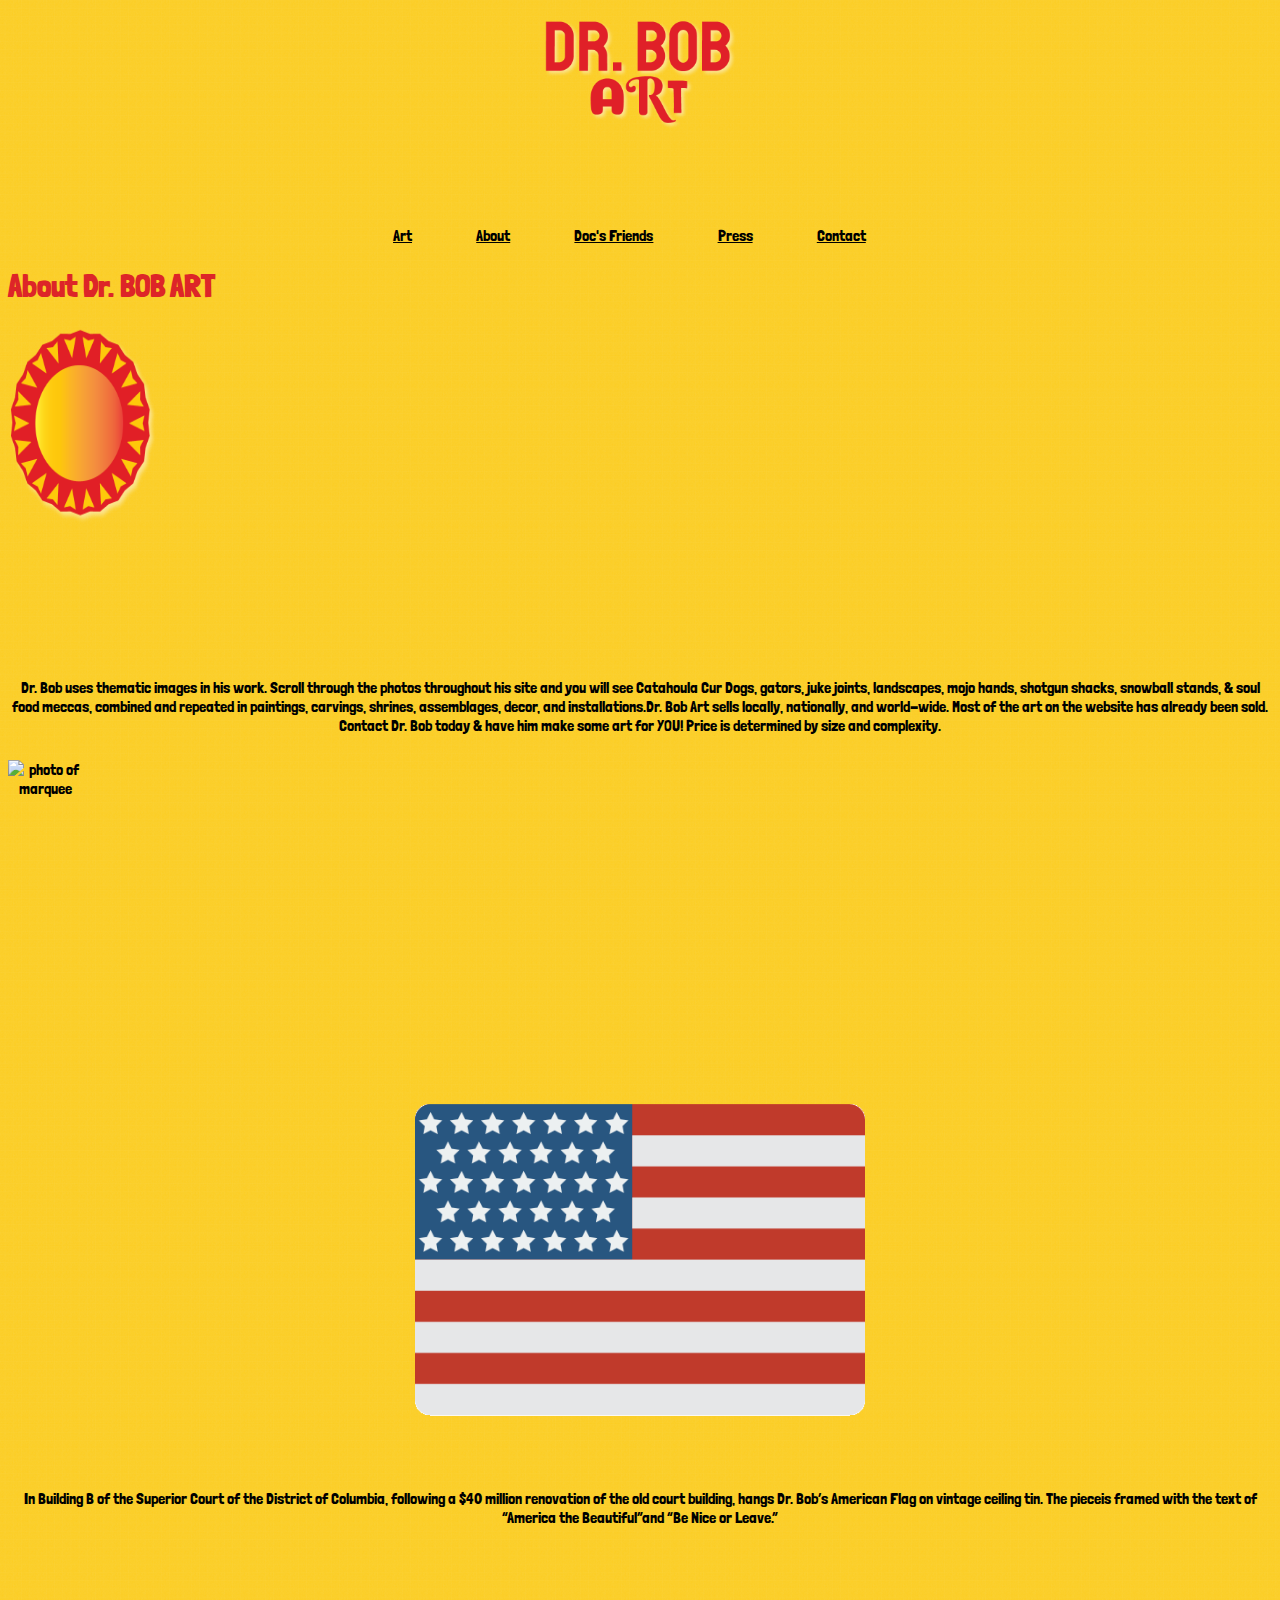
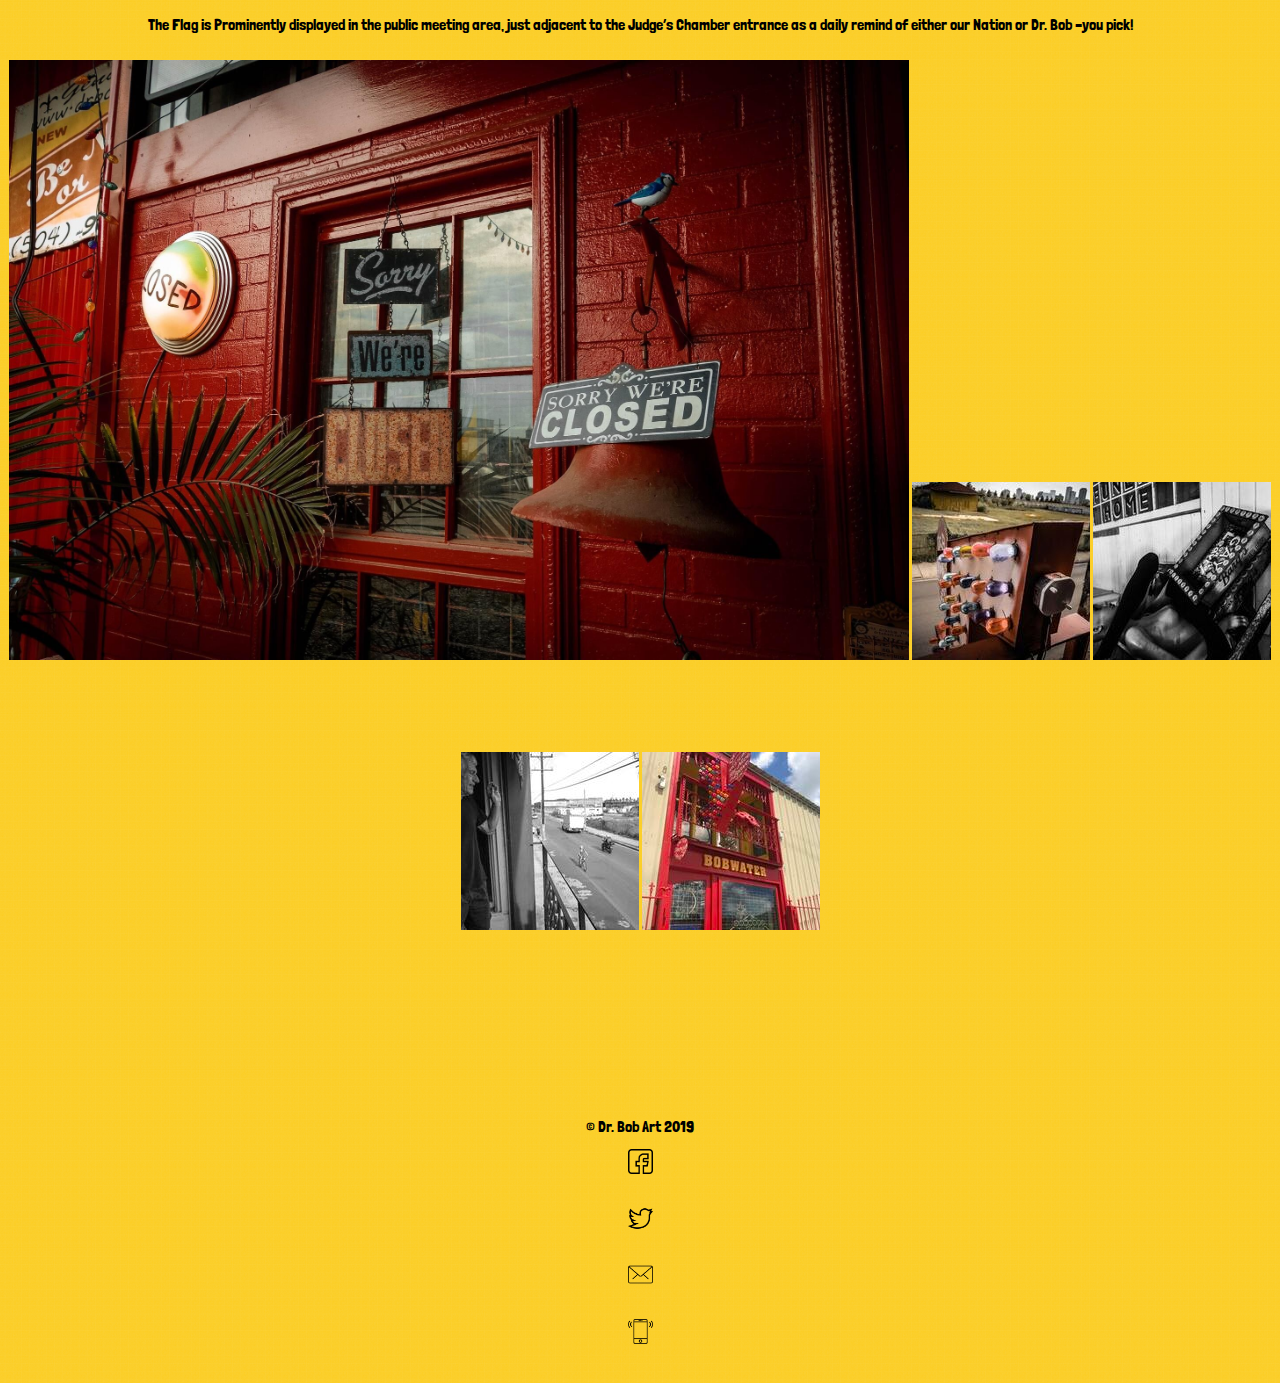
==== commit a1c58160: "Add links to button and fix widths on imgs" ====
--- a/about.html
+++ b/about.html
@@ -74,7 +74,7 @@
 
         <p class="text-center col-10 col-md-8">The Flag is Prominently displayed in the public meeting area, just adjacent to the Judge’s Chamber entrance as a daily remind of either our Nation or Dr. Bob –you pick!</p>
 
-        <img id ="redbuilding" class="col-10 col-xl-12 mx-auto" src="photos/AboutPage1.jpeg" alt="photo of red building" title="photo of red building">
+        <img id ="redbuilding" class="col-lg-10 col-xl-12 mx-auto" src="photos/AboutPage1.jpeg" alt="photo of red building" title="photo of red building">
 
         <img class="col-8 col-md-3 col-xl-2 mx-auto"  src="photos/AboutPage.jpeg" alt="photo of lights" title="photo of lights">
 
--- a/main.css
+++ b/main.css
@@ -1 +1 @@
-body{background-image:url(photos/BackgroundImageDesktop.png);font-family:'Londrina Solid',cursive}.hamburger{background:none;position:absolute;top:0;right:0;line-height:45px;padding:5px 15px 0 15px;color:#999;border:0;font-size:1.4em;font-weight:bold;cursor:pointer;outline:none;z-index:10000000000000}.cross{background:none;position:absolute;top:0;right:0;padding:7px 15px 0 15px;color:#999;border:0;font-size:3em;line-height:65px;font-weight:bold;cursor:pointer;outline:none;z-index:10000000000000}.menu{z-index:1000000;font-weight:bold;font-size:.8em;width:100%;background:#f1f1f1;position:absolute;text-align:center;font-size:12px}.menu ul{margin:0;padding:0;list-style-type:none;list-style-image:none}.menu li{display:block;padding:15px 0 15px 0;border-bottom:#ddd 1px solid}.menu li:hover{display:block;background:#fff;padding:15px 0 15px 0;border-bottom:#ddd 1px solid}.menu ul li a{text-decoration:none;margin:0;color:#666}.menu ul li a:hover{color:#666;text-decoration:none}.menu a{text-decoration:none;color:#666}.menu a:hover{text-decoration:none;color:#666}header img{width:40%;display:block;margin:auto}header nav{display:none}header nav nav .desktop-menu{display:none}@media (min-width:700px){header img{width:20%}.cross,.hamburger{display:none}.desktop-menu{display:block}nav{text-align:center}nav li{display:inline;padding-right:5%;text-align:center}}.home-container{margin:0 auto}.home-container #hometext{max-width:700px;margin:0 auto}.home-container #hometext img{display:none}.home-container #icons-home-mobile img{max-width:200px;max-height:200px;margin:0 auto}.home-container #home-photos img{max-width:400px;max-height:400px;margin:0 auto}@media (min-width:700px){.home-container #hometext img{display:block;max-width:220px;max-height:220px}.home-container #icons-home-mobile img{display:none}.home-container #home-photos img{width:300px;height:500px}}#about-main #bottlecap{width:138px;height:150px;display:none}#about-main #marquee{width:75px;height:250px;display:none}#about-main #links{padding-top:5%}#about-main h1{color:#dd2528}#about-main #redbuilding{max-height:500px}#about-main p{margin:auto;padding-bottom:2%}#about-main img{margin-bottom:2%;padding-bottom:5%}#about-main #flag{max-height:200px}#about-main .col-12 col-md-2{margin:auto;display:block}@media (min-width:500px){#about-main #flag{max-height:500px}}a,a:hover{color:#000;list-style-type:none;width:0}#friends #header-img{width:40%;padding-top:5%;padding-bottom:5%}.row{text-align:center}.row .friends-img{display:block;max-height:400px;max-width:400px;margin:auto}.row button{margin-bottom:5%;margin-top:5%}#press-main .press-container{margin:0 auto}#press-main .row,#press-main #pressrow{-webkit-box-align:center;-ms-flex-align:center;align-items:center;margin:0 auto;padding:10px}#press-main #pressword{max-height:120px;max-width:200px}#press-main #press1{max-width:360px;margin:0 auto;background-image:url("photos/PressSq1.png");background-size:400px 600px,cover;background-repeat:no-repeat;background-origin:border-box;border:30px solid #dd2528;border-right-width:thick;border-bottom-width:10px}#press-main #press2{max-width:360px;margin:0 auto;background-image:url("photos/PressSq2.png");background-size:400px 600px,cover;background-repeat:no-repeat;background-origin:border-box;border:30px solid #f89522;border-right-width:thick;border-bottom-width:10px}#press-main #press3{max-width:360px;margin:0 auto;background-image:url("photos/PressSq3.png");background-size:400px 600px,cover;background-repeat:no-repeat;background-origin:border-box;border:30px solid #00a9c8;border-right-width:thick;border-bottom-width:10px}#press-main #press4{max-width:360px;margin:0 auto;background-image:url("photos/PressSq4.png");background-size:400px 600px,cover;background-repeat:no-repeat;background-origin:border-box;border:30px solid #6941ae;border-right-width:thick;border-bottom-width:10px}.contact-container h1{font-family:'Londrina Solid',cursive;color:#dd2528}.contact-container .address h3,.contact-container .phone h3{text-align:center;font-family:'Londrina Solid',cursive;color:#dd2528;font-size:1rem}.contact-container .address,.contact-container .phone{padding-bottom:20px}.contact-container .map iframe{display:-webkit-box;display:-ms-flexbox;display:flex;margin:0 auto;padding:30px}.contact-container img{margin:0 auto;max-width:300px;display:block}@media (min-width:500px){.contact-container .address h3,.contact-container .phone h3{font-size:1.2rem}.contact-container iframe{width:500px;height:300px}}@media (min-width:700px){iframe{width:650px;height:400px}}footer{padding-top:5%}footer p{margin:auto}footer img{width:25px;margin:auto;display:block}@media (min-width:760px){footer{width:50%;margin:auto}}+body{background-image:url(photos/BackgroundImageDesktop.png);font-family:'Londrina Solid',cursive}.hamburger{background:none;position:absolute;top:0;right:0;line-height:45px;padding:5px 15px 0 15px;color:#dd2528;border:0;font-size:2em;font-weight:bold;cursor:pointer;outline:none;z-index:10000000000000}.cross{background:none;position:absolute;top:0;right:0;padding:7px 15px 0 15px;color:#dd2528;border:0;font-size:4em;line-height:80px;font-weight:bold;cursor:pointer;outline:none;z-index:10000000000000}.menu{z-index:1000000;font-weight:bold;font-size:.8em;width:100%;background:#f1f1f1;position:absolute;text-align:center;font-size:12px}.menu ul{margin:0;padding:0;list-style-type:none;list-style-image:none}.menu li{display:block;padding:15px 0 15px 0;border-bottom:#ddd 1px solid}.menu li:hover{display:block;background:#fff;padding:15px 0 15px 0;border-bottom:#ddd 1px solid}.menu ul li a{text-decoration:none;margin:0;color:#666}.menu ul li a:hover{color:#666;text-decoration:none}.menu a{text-decoration:none;color:#666}.menu a:hover{text-decoration:none;color:#666}header img{width:40%;display:block;margin:auto}header nav{display:none}header nav nav .desktop-menu{display:none}@media (min-width:700px){header img{width:20%}.cross,.hamburger{display:none}.desktop-menu{display:block}nav{text-align:center}nav li{display:inline;padding-right:5%;text-align:center}}.home-container{margin:0 auto;max-width:900px}.home-container h1{color:#dd2528}.home-container #hometext{max-width:700px;margin:0 auto;padding:0 2%}.home-container #hometext img{display:none}.home-container #icons-home-mobile{margin:0 auto;text-align:center;padding-bottom:3rem}.home-container #icons-home-mobile img{max-width:175px;max-height:150px}.home-container #home-photos img{max-width:300px;max-height:200px;margin:0 auto;padding-bottom:2%}.home-container #home-photos-wide img{max-width:300px;max-height:425px;margin:0 auto;padding-bottom:2%}@media (min-width:500px){.home-container #home-photos img{max-width:400px;max-height:300px}.home-container #home-photos-wide img{max-width:400px;max-height:625px}}@media (min-width:700px){.home-container #hometext img{display:block;max-width:220px;max-height:220px}.home-container #icons-home-mobile img{display:none}.home-container .cap-hidden img{float:left}.home-container #home-photos img{max-width:680px;max-height:430px}.home-container #home-photos-wide img{max-width:260px;max-height:370px}}@media (min-width:900px){.home-container #home-photos img{max-width:300px;max-height:200px}.home-container #home-photos-wide img{max-width:300px;max-height:425px}}#about-main #bottlecap{max-width:150px;height:200px;display:none}@media (min-width:1000px){#about-main #bottlecap{display:block}}#about-main #marquee{width:75px;height:250px;display:none}@media (min-width:1000px){#about-main #marquee{display:block}}#links{padding-top:5%}h1{color:#dd2528}#redbuilding{max-height:300px;max-width:500px}@media (min-width:700px){#redbuilding{max-width:1200px;max-height:600px}}p{margin:auto;padding-bottom:2%;padding-top:5%}img{margin-bottom:2%;padding-bottom:5%;max-width:200px}#flag{max-height:250px;max-width:300px;margin:0;padding:0}.col-12 col-md-2{margin:auto;display:block}@media (min-width:500px){#flag{max-height:425px;max-width:450px;margin:0;padding:0}}a,a:hover{color:#000;list-style-type:none;width:0}#friends #header-img{width:40%;padding-top:5%;padding-bottom:5%}.row{text-align:center}.row .friends-img{display:block;max-height:300px;max-width:300px;margin:auto;width:100%}.row button{margin-bottom:5%;margin-top:5%}@media (min-width:500px){.row .friends-img{max-height:400px;max-width:400px;margin:auto}}@media (min-width:1200px){.row .friends-img{max-width:600px}}#press-main .press-container{margin:0 auto}#press-main .row,#press-main #pressrow{-webkit-box-align:center;-ms-flex-align:center;align-items:center;margin:0 auto;padding:10px;max-width:1000px}#press-main #pressword{width:30%;padding-top:1rem;max-height:100px}#press-main #press1{max-width:360px;margin:0 auto;background-image:url("photos/PressSq1.png");background-size:400px 600px,cover;background-repeat:no-repeat;background-origin:border-box;border:30px solid #dd2528;border-right-width:thick;border-bottom-width:10px}#press-main #press2{max-width:360px;margin:0 auto;background-image:url("photos/PressSq2.png");background-size:400px 600px,cover;background-repeat:no-repeat;background-origin:border-box;border:30px solid #f89522;border-right-width:thick;border-bottom-width:10px}#press-main #press3{max-width:360px;margin:0 auto;background-image:url("photos/PressSq3.png");background-size:400px 600px,cover;background-repeat:no-repeat;background-origin:border-box;border:30px solid #00a9c8;border-right-width:thick;border-bottom-width:10px}#press-main #press4{max-width:360px;margin:0 auto;background-image:url("photos/PressSq4.png");background-size:400px 600px,cover;background-repeat:no-repeat;background-origin:border-box;border:30px solid #6941ae;border-right-width:thick;border-bottom-width:10px}.contact-container h1{font-family:'Londrina Solid',cursive;color:#dd2528}.contact-container .address h3,.contact-container .phone h3{text-align:center;font-family:'Londrina Solid',cursive;color:#dd2528;font-size:1rem}.contact-container .address,.contact-container .phone{padding-bottom:20px}.contact-container .map iframe{display:-webkit-box;display:-ms-flexbox;display:flex;margin:0 auto;padding:30px}.contact-container img{margin:0 auto;max-width:300px;display:block}@media (min-width:500px){.contact-container .address h3,.contact-container .phone h3{font-size:1.2rem}.contact-container iframe{width:500px;height:300px}}@media (min-width:700px){iframe{width:650px;height:400px}}footer{padding-top:5%}footer p{margin:auto}footer img{width:25px;margin:auto;display:block}@media (min-width:760px){footer{width:50%;margin:auto}}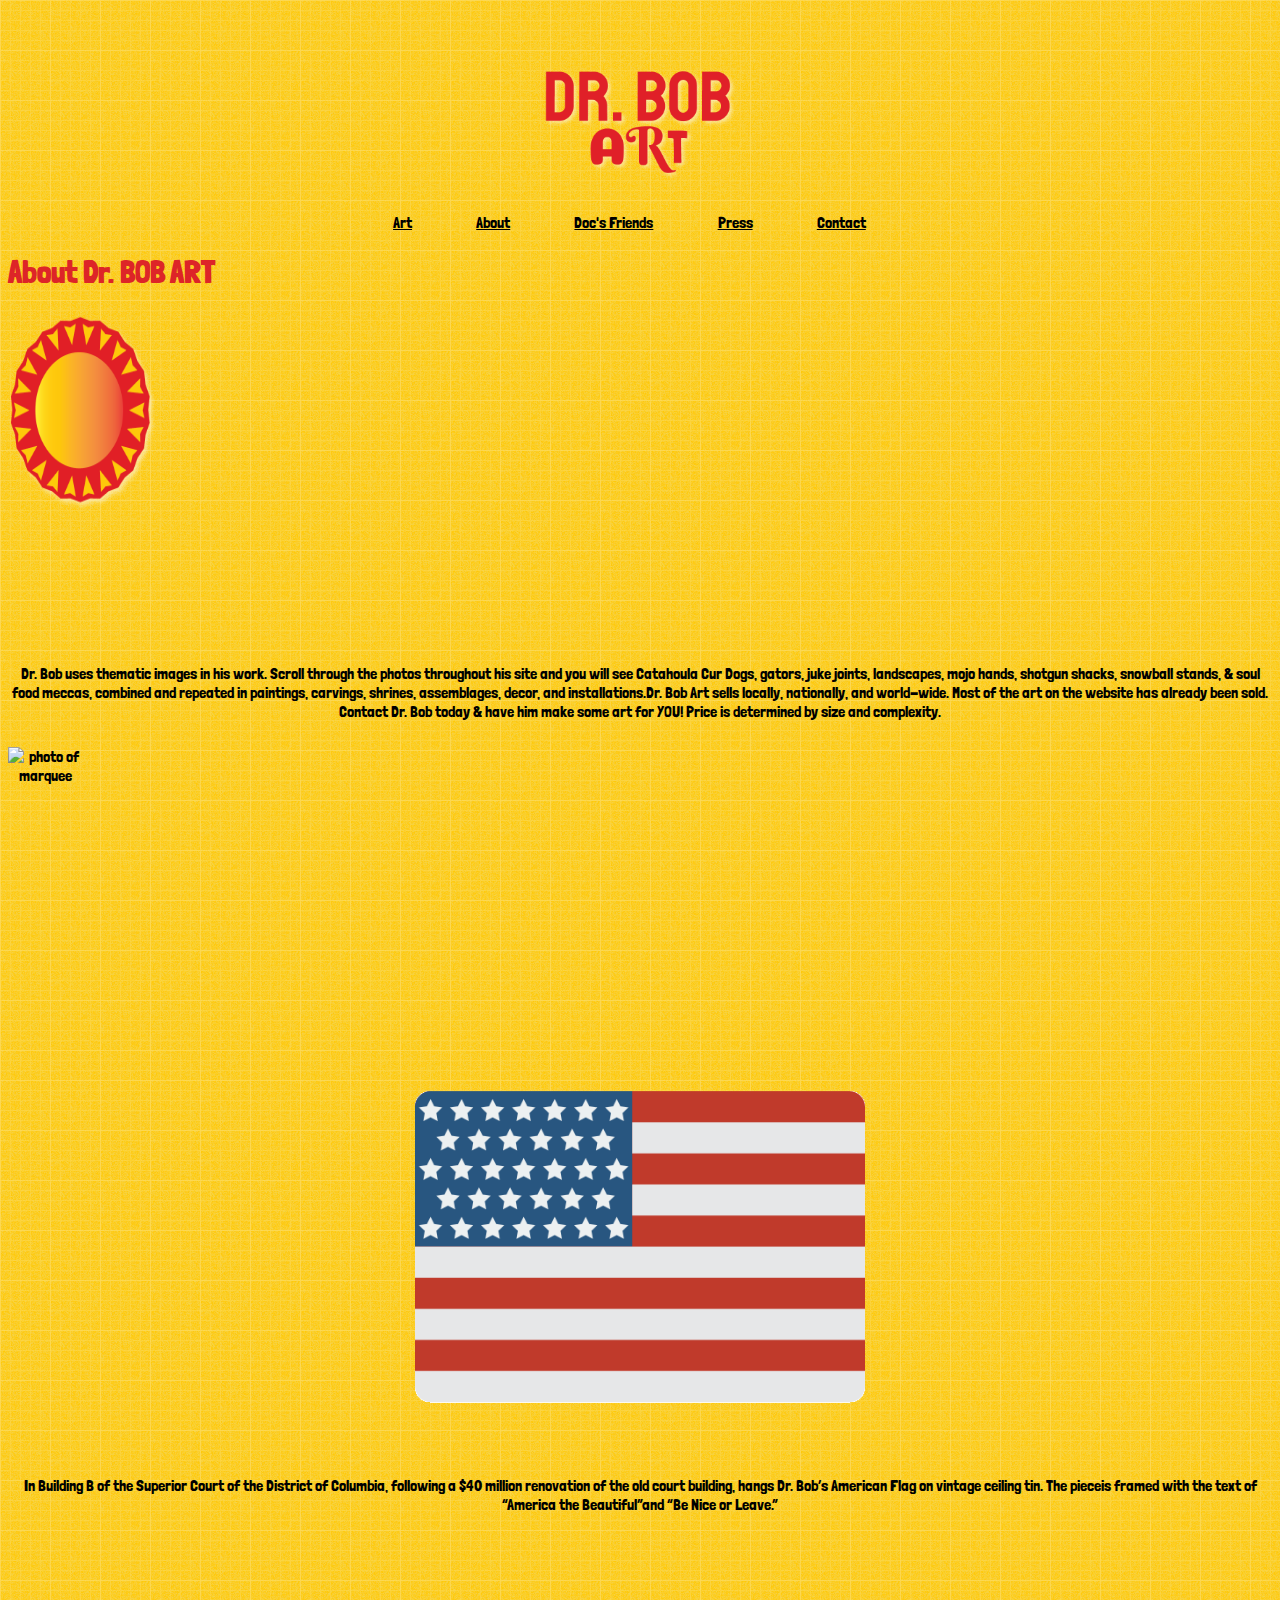
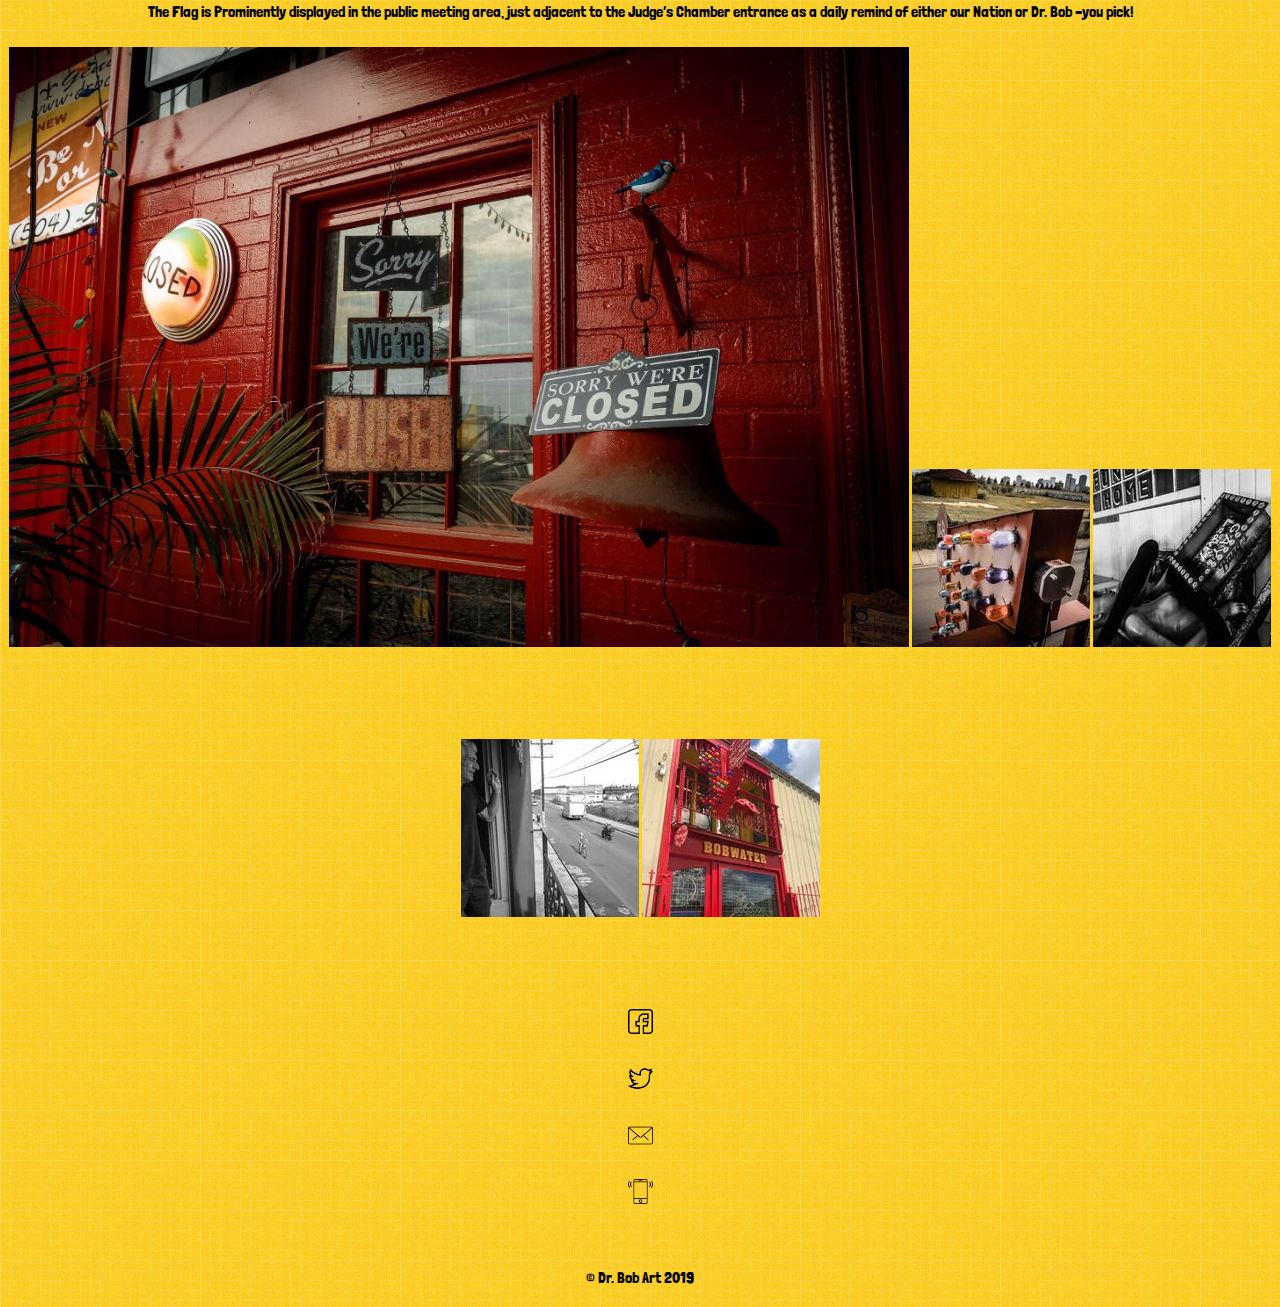
==== commit c277f72b: "Add correct footer across web" ====
--- a/about.html
+++ b/about.html
@@ -88,23 +88,21 @@
 
         </main>
 
-        <footer>
+				<footer>
+					<div class="row">
+							<a href="https://www.facebook.com/Dr-Bob-267922618189/"><img src="photos/facebook.png" alt="facebook logo" title="facebook logo"></a>
 
-        <div class="row">
-            <p>&copy Dr. Bob Art 2019</p>
+							<a href="https://twitter.com/drbobart?lang=en"><img src="photos/twitter.png" alt="twitter logo"  title="twitter logo"></a>
 
-            <img src="photos/facebook.png" alt="facebook logo" title="facebook logo">
+							<a href="mailto:drbob@drbobart.net"><img src="photos/email.png" alt="email logo" title="email logo"></a>
 
-            <img src="photos/twitter.png" alt="twitter logo"  title="twitter logo">
+							<a href="tel:504-905-6910"><img src="photos/phone.png" alt="phone logo" title="phone logo"></a>
+					</div>
 
-            <img src="photos/email.png" alt="email logo" title="email logo">
-
-            <img src="photos/phone.png" alt="phone logo" title="phone logo">
-
-        </div>
-
-
-        </footer>
+					<div class="row copyright">
+							<p>&copy Dr. Bob Art 2019</p>
+					</div>
+				</footer>
 
         <script src="js/hamburger.js"></script>
 
--- a/main.css
+++ b/main.css
@@ -1 +1 @@
-body{background-image:url(photos/BackgroundImageDesktop.png);font-family:'Londrina Solid',cursive}.hamburger{background:none;position:absolute;top:0;right:0;line-height:45px;padding:5px 15px 0 15px;color:#dd2528;border:0;font-size:2em;font-weight:bold;cursor:pointer;outline:none;z-index:10000000000000}.cross{background:none;position:absolute;top:0;right:0;padding:7px 15px 0 15px;color:#dd2528;border:0;font-size:4em;line-height:80px;font-weight:bold;cursor:pointer;outline:none;z-index:10000000000000}.menu{z-index:1000000;font-weight:bold;font-size:.8em;width:100%;background:#f1f1f1;position:absolute;text-align:center;font-size:12px}.menu ul{margin:0;padding:0;list-style-type:none;list-style-image:none}.menu li{display:block;padding:15px 0 15px 0;border-bottom:#ddd 1px solid}.menu li:hover{display:block;background:#fff;padding:15px 0 15px 0;border-bottom:#ddd 1px solid}.menu ul li a{text-decoration:none;margin:0;color:#666}.menu ul li a:hover{color:#666;text-decoration:none}.menu a{text-decoration:none;color:#666}.menu a:hover{text-decoration:none;color:#666}header img{width:40%;display:block;margin:auto}header nav{display:none}header nav nav .desktop-menu{display:none}@media (min-width:700px){header img{width:20%}.cross,.hamburger{display:none}.desktop-menu{display:block}nav{text-align:center}nav li{display:inline;padding-right:5%;text-align:center}}.home-container{margin:0 auto;max-width:900px}.home-container h1{color:#dd2528}.home-container #hometext{max-width:700px;margin:0 auto;padding:0 2%}.home-container #hometext img{display:none}.home-container #icons-home-mobile{margin:0 auto;text-align:center;padding-bottom:3rem}.home-container #icons-home-mobile img{max-width:175px;max-height:150px}.home-container #home-photos img{max-width:300px;max-height:200px;margin:0 auto;padding-bottom:2%}.home-container #home-photos-wide img{max-width:300px;max-height:425px;margin:0 auto;padding-bottom:2%}@media (min-width:500px){.home-container #home-photos img{max-width:400px;max-height:300px}.home-container #home-photos-wide img{max-width:400px;max-height:625px}}@media (min-width:700px){.home-container #hometext img{display:block;max-width:220px;max-height:220px}.home-container #icons-home-mobile img{display:none}.home-container .cap-hidden img{float:left}.home-container #home-photos img{max-width:680px;max-height:430px}.home-container #home-photos-wide img{max-width:260px;max-height:370px}}@media (min-width:900px){.home-container #home-photos img{max-width:300px;max-height:200px}.home-container #home-photos-wide img{max-width:300px;max-height:425px}}#about-main #bottlecap{max-width:150px;height:200px;display:none}@media (min-width:1000px){#about-main #bottlecap{display:block}}#about-main #marquee{width:75px;height:250px;display:none}@media (min-width:1000px){#about-main #marquee{display:block}}#links{padding-top:5%}h1{color:#dd2528}#redbuilding{max-height:300px;max-width:500px}@media (min-width:700px){#redbuilding{max-width:1200px;max-height:600px}}p{margin:auto;padding-bottom:2%;padding-top:5%}img{margin-bottom:2%;padding-bottom:5%;max-width:200px}#flag{max-height:250px;max-width:300px;margin:0;padding:0}.col-12 col-md-2{margin:auto;display:block}@media (min-width:500px){#flag{max-height:425px;max-width:450px;margin:0;padding:0}}a,a:hover{color:#000;list-style-type:none;width:0}#friends #header-img{width:40%;padding-top:5%;padding-bottom:5%}.row{text-align:center}.row .friends-img{display:block;max-height:300px;max-width:300px;margin:auto;width:100%}.row button{margin-bottom:5%;margin-top:5%}@media (min-width:500px){.row .friends-img{max-height:400px;max-width:400px;margin:auto}}@media (min-width:1200px){.row .friends-img{max-width:600px}}#press-main .press-container{margin:0 auto}#press-main .row,#press-main #pressrow{-webkit-box-align:center;-ms-flex-align:center;align-items:center;margin:0 auto;padding:10px;max-width:1000px}#press-main #pressword{width:30%;padding-top:1rem;max-height:100px}#press-main #press1{max-width:360px;margin:0 auto;background-image:url("photos/PressSq1.png");background-size:400px 600px,cover;background-repeat:no-repeat;background-origin:border-box;border:30px solid #dd2528;border-right-width:thick;border-bottom-width:10px}#press-main #press2{max-width:360px;margin:0 auto;background-image:url("photos/PressSq2.png");background-size:400px 600px,cover;background-repeat:no-repeat;background-origin:border-box;border:30px solid #f89522;border-right-width:thick;border-bottom-width:10px}#press-main #press3{max-width:360px;margin:0 auto;background-image:url("photos/PressSq3.png");background-size:400px 600px,cover;background-repeat:no-repeat;background-origin:border-box;border:30px solid #00a9c8;border-right-width:thick;border-bottom-width:10px}#press-main #press4{max-width:360px;margin:0 auto;background-image:url("photos/PressSq4.png");background-size:400px 600px,cover;background-repeat:no-repeat;background-origin:border-box;border:30px solid #6941ae;border-right-width:thick;border-bottom-width:10px}.contact-container h1{font-family:'Londrina Solid',cursive;color:#dd2528}.contact-container .address h3,.contact-container .phone h3{text-align:center;font-family:'Londrina Solid',cursive;color:#dd2528;font-size:1rem}.contact-container .address,.contact-container .phone{padding-bottom:20px}.contact-container .map iframe{display:-webkit-box;display:-ms-flexbox;display:flex;margin:0 auto;padding:30px}.contact-container img{margin:0 auto;max-width:300px;display:block}@media (min-width:500px){.contact-container .address h3,.contact-container .phone h3{font-size:1.2rem}.contact-container iframe{width:500px;height:300px}}@media (min-width:700px){iframe{width:650px;height:400px}}footer{padding-top:5%}footer p{margin:auto}footer img{width:25px;margin:auto;display:block}@media (min-width:760px){footer{width:50%;margin:auto}}+body{background-image:url(photos/BackgroundImageDesktop.png);font-family:'Londrina Solid',cursive}.jumbotron{width:90% !important;margin:auto;height:120vh !important}.page-titles{width:10% !important;margin:auto;display:block;padding:0 !important;margin-top:5%;margin-bottom:2%}.hamburger{background:none;position:absolute;top:0;right:0;line-height:45px;padding:5px 15px 0 15px;color:#dd2528;border:0;font-size:2em;font-weight:bold;cursor:pointer;outline:none;z-index:10000000000000}.cross{background:none;position:absolute;top:0;right:0;padding:7px 15px 0 15px;color:#dd2528;border:0;font-size:4em;line-height:80px;font-weight:bold;cursor:pointer;outline:none;z-index:10000000000000}.menu{z-index:1000000;font-weight:bold;font-size:.8em;width:100%;background:#f1f1f1;position:absolute;text-align:center;font-size:12px}.menu ul{margin:0;padding:0;list-style-type:none;list-style-image:none}.menu li{display:block;padding:15px 0 15px 0;border-bottom:#ddd 1px solid}.menu li:hover{display:block;background:#fff;padding:15px 0 15px 0;border-bottom:#ddd 1px solid}.menu ul li a{text-decoration:none;margin:0;color:#666}.menu ul li a:hover{color:#666;text-decoration:none}.menu a{text-decoration:none;color:#666}.menu a:hover{text-decoration:none;color:#666}header img{width:40%;display:block;padding-top:50px;padding-bottom:0 !important;margin:auto}header nav{display:none}header nav nav .desktop-menu{display:none}@media (min-width:700px){header img{width:20%}.cross,.hamburger{display:none}.desktop-menu{display:block}nav{text-align:center}nav li{display:inline;padding-right:5%;text-align:center}}.home-container{margin:0 auto;max-width:900px}.home-container h1{color:#dd2528}.home-container #hometext{max-width:700px;margin:0 auto;padding:0 2%}.home-container #hometext img{display:none}.home-container #icons-home-mobile{margin:0 auto;text-align:center;padding-bottom:3rem}.home-container #icons-home-mobile img{max-width:175px;max-height:150px}.home-container #home-photos img{max-width:300px;max-height:200px;margin:0 auto;padding-bottom:2%}.home-container #home-photos-wide img{max-width:300px;max-height:425px;margin:0 auto;padding-bottom:2%}@media (min-width:500px){.home-container #home-photos img{max-width:400px;max-height:300px}.home-container #home-photos-wide img{max-width:400px;max-height:625px}}@media (min-width:700px){.home-container #hometext img{display:block;max-width:220px;max-height:220px}.home-container #icons-home-mobile img{display:none}.home-container .cap-hidden img{float:left}.home-container #home-photos img{max-width:680px;max-height:430px}.home-container #home-photos-wide img{max-width:260px;max-height:370px}}@media (min-width:900px){.home-container #home-photos img{max-width:300px;max-height:200px}.home-container #home-photos-wide img{max-width:300px;max-height:425px}}#about-main #bottlecap{max-width:150px;height:200px;display:none}@media (min-width:1000px){#about-main #bottlecap{display:block}}#about-main #marquee{width:75px;height:250px;display:none}@media (min-width:1000px){#about-main #marquee{display:block}}#links{padding-top:5%}h1{color:#dd2528}#redbuilding{max-height:300px;max-width:500px}@media (min-width:700px){#redbuilding{max-width:1200px;max-height:600px}}p{margin:auto;padding-bottom:2%;padding-top:5%}img{margin-bottom:2%;padding-bottom:5%;max-width:200px}#flag{max-height:250px;max-width:300px;margin:0;padding:0}.col-12 col-md-2{margin:auto;display:block}@media (min-width:500px){#flag{max-height:425px;max-width:450px;margin:0;padding:0}}a,a:hover{color:#000;list-style-type:none;width:0;margin:auto;width:10%;padding-top:50px}a:hover{color:#de2227;border-bottom:2px solid #de2227}.red{color:#de2227 !important}#friends #header-img{width:40%;padding-top:5%;padding-bottom:5%}.row{text-align:center}.row .friends-img{display:block;max-height:300px;max-width:300px;margin:auto;width:100%}.row button{margin-bottom:5%;margin-top:5%}@media (min-width:500px){.row .friends-img{max-height:400px;max-width:400px;margin:auto}}@media (min-width:1200px){.row .friends-img{max-width:600px}}#press-main .press-container{margin:0 auto}#press-main .row,#press-main #pressrow{align-items:center;margin:0 auto;padding:10px;max-width:1000px}#press-main #pressword{width:30%;padding-top:1rem;max-height:100px}#press-main #press1{max-width:360px;margin:0 auto;background-image:url("photos/PressSq1.png");background-size:400px 600px,cover;background-repeat:no-repeat;background-origin:border-box;border:30px solid #dd2528;border-right-width:thick;border-bottom-width:10px}#press-main #press2{max-width:360px;margin:0 auto;background-image:url("photos/PressSq2.png");background-size:400px 600px,cover;background-repeat:no-repeat;background-origin:border-box;border:30px solid #f89522;border-right-width:thick;border-bottom-width:10px}#press-main #press3{max-width:360px;margin:0 auto;background-image:url("photos/PressSq3.png");background-size:400px 600px,cover;background-repeat:no-repeat;background-origin:border-box;border:30px solid #00a9c8;border-right-width:thick;border-bottom-width:10px}#press-main #press4{max-width:360px;margin:0 auto;background-image:url("photos/PressSq4.png");background-size:400px 600px,cover;background-repeat:no-repeat;background-origin:border-box;border:30px solid #6941ae;border-right-width:thick;border-bottom-width:10px}.contact-container h1{font-family:'Londrina Solid',cursive;color:#dd2528}.contact-container .address h3,.contact-container .phone h3{text-align:center;font-family:'Londrina Solid',cursive;color:#000;font-size:1rem}.contact-container .address,.contact-container .phone{padding-bottom:20px}.contact-container .map iframe{display:flex;margin:0 auto;padding:30px;width:50% !important;height:75vh;filter:invert(1)}.contact-container img{margin:0 auto;max-width:300px;display:block}@media (min-width:500px){.contact-container .address h3,.contact-container .phone h3{font-size:1.2rem}.contact-container iframe{width:500px;height:300px}}@media (min-width:700px){iframe{width:650px;height:400px}}footer .row{padding:0}footer .row p{padding-top:2em}footer .row a img{max-width:25px !important;margin:auto !important;display:block !important}footer .row a:hover{border-bottom:none !important;opacity:.8 !important}@media (min-width:760px){footer{width:50%;margin:auto}}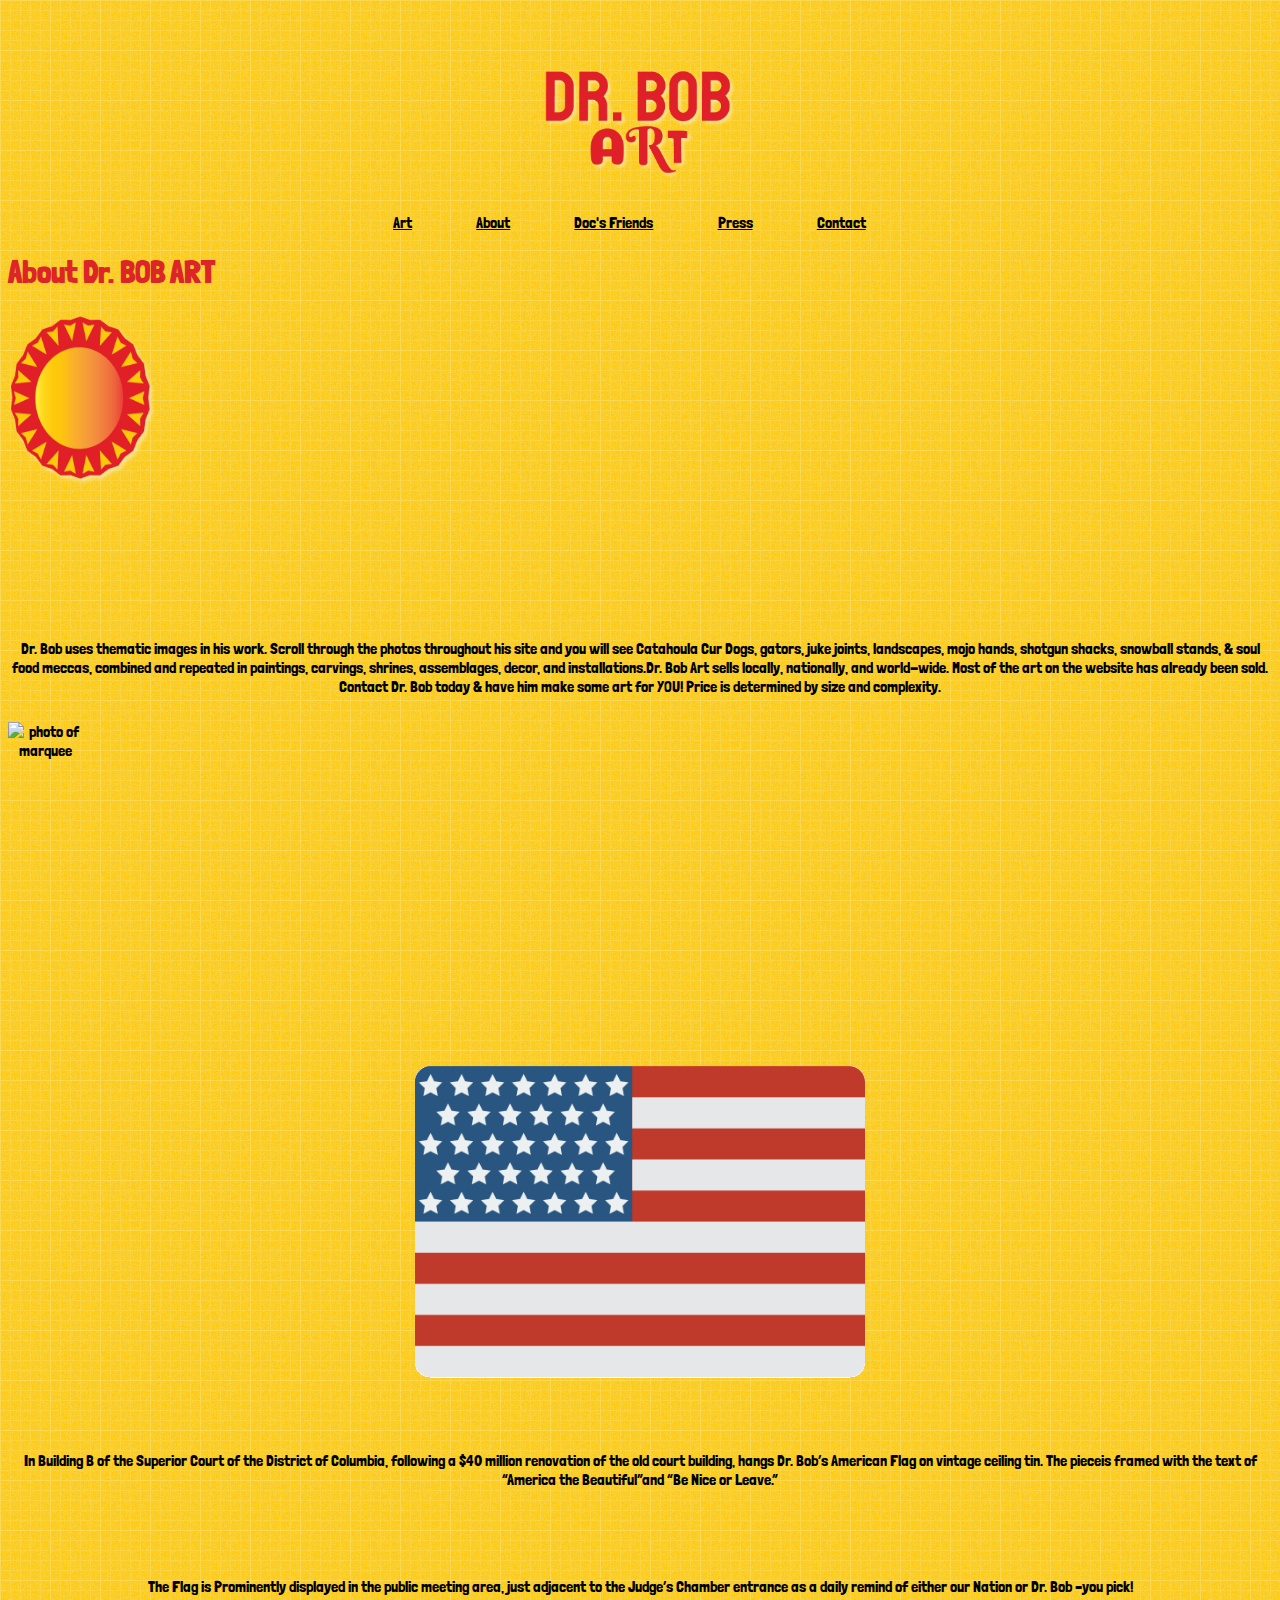
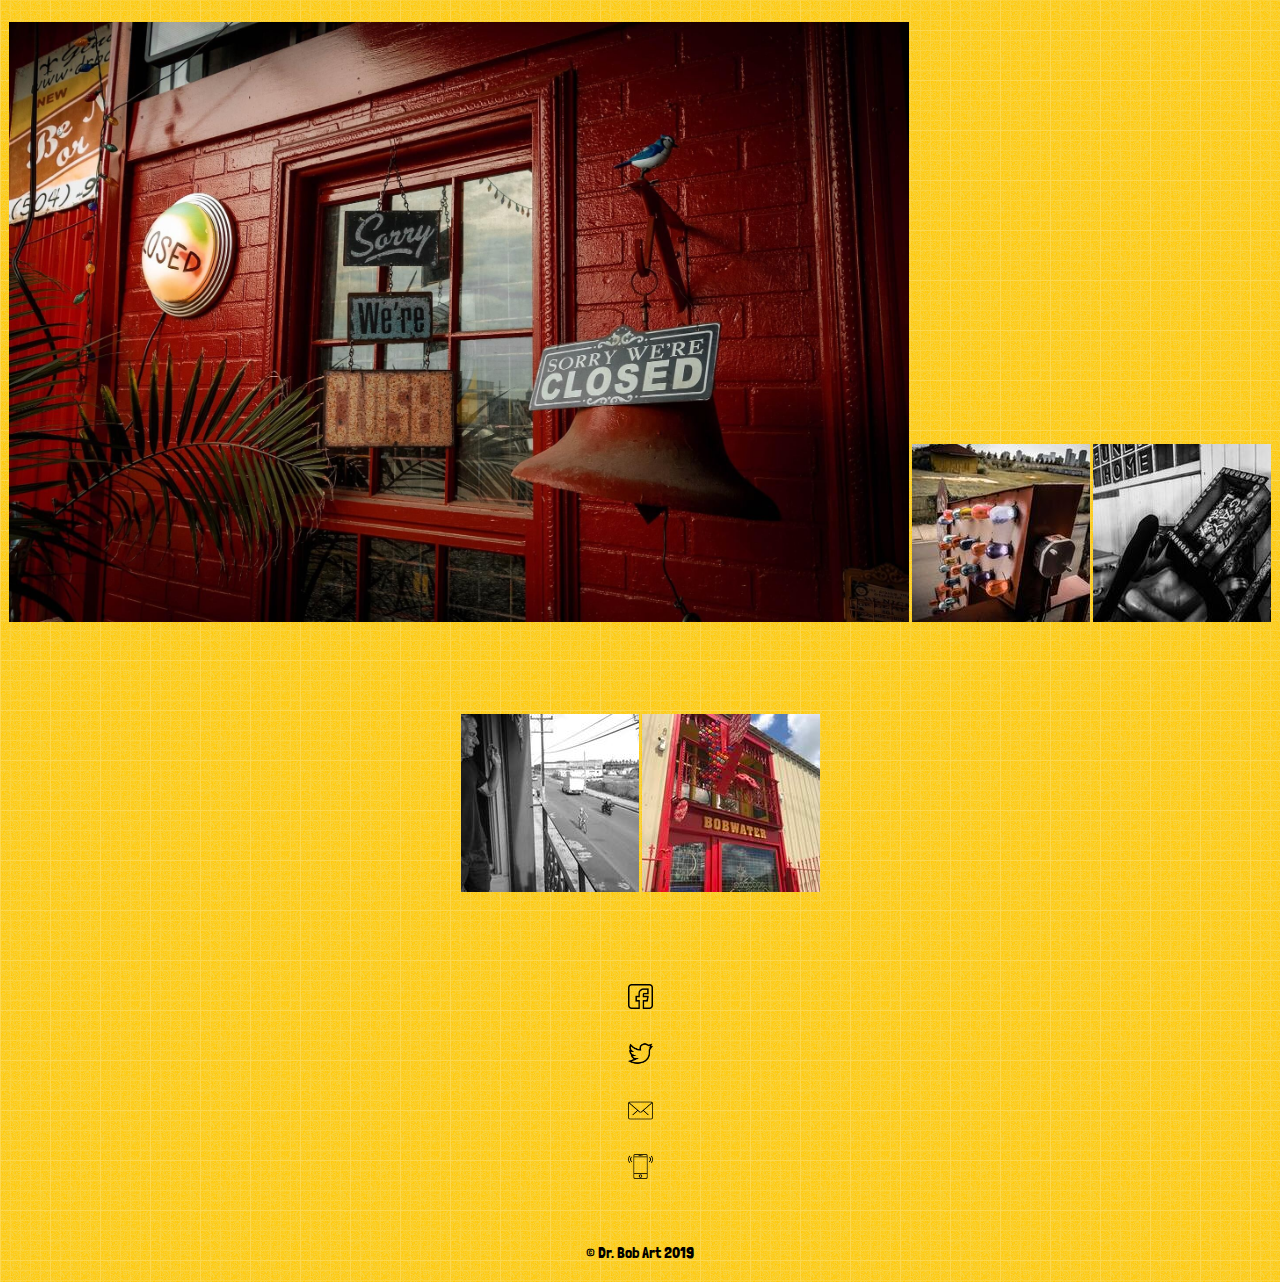
==== commit d2dffe47: "Change image column amount on about page" ====
--- a/about.html
+++ b/about.html
@@ -62,9 +62,9 @@
 
         <div class="row">
 
-        <img class="col-2" id="bottlecap" src="photos/bottlecap.png" alt="picture of bottle cap" title="picture of bottle cap">
+        <img class="col-4" id="bottlecap" src="photos/bottlecap.png" alt="picture of bottle cap" title="picture of bottle cap">
 
-		<p class="text-center col-10 col-md-8">Dr. Bob uses thematic images in his work. Scroll through the photos throughout his site and you will see Catahoula Cur Dogs, gators, juke joints, landscapes, mojo hands, shotgun shacks, snowball stands, & soul food meccas, combined and repeated in paintings, carvings, shrines, assemblages, decor, and installations.Dr. Bob Art sells locally, nationally, and world-wide. Most of the art on the website has already been sold. Contact Dr. Bob today & have him make some art for YOU! Price is determined by size and complexity.</p>
+		<p class="text-center col-6 col-md-6">Dr. Bob uses thematic images in his work. Scroll through the photos throughout his site and you will see Catahoula Cur Dogs, gators, juke joints, landscapes, mojo hands, shotgun shacks, snowball stands, & soul food meccas, combined and repeated in paintings, carvings, shrines, assemblages, decor, and installations.Dr. Bob Art sells locally, nationally, and world-wide. Most of the art on the website has already been sold. Contact Dr. Bob today & have him make some art for YOU! Price is determined by size and complexity.</p>
 
         <img class="col-2" id="marquee" src="photos/marquee.png" alt="photo of marquee" title="photo of marquee">
 
--- a/main.css
+++ b/main.css
@@ -1 +1 @@
-body{background-image:url(photos/BackgroundImageDesktop.png);font-family:'Londrina Solid',cursive}.jumbotron{width:90% !important;margin:auto;height:120vh !important}.page-titles{width:10% !important;margin:auto;display:block;padding:0 !important;margin-top:5%;margin-bottom:2%}.hamburger{background:none;position:absolute;top:0;right:0;line-height:45px;padding:5px 15px 0 15px;color:#dd2528;border:0;font-size:2em;font-weight:bold;cursor:pointer;outline:none;z-index:10000000000000}.cross{background:none;position:absolute;top:0;right:0;padding:7px 15px 0 15px;color:#dd2528;border:0;font-size:4em;line-height:80px;font-weight:bold;cursor:pointer;outline:none;z-index:10000000000000}.menu{z-index:1000000;font-weight:bold;font-size:.8em;width:100%;background:#f1f1f1;position:absolute;text-align:center;font-size:12px}.menu ul{margin:0;padding:0;list-style-type:none;list-style-image:none}.menu li{display:block;padding:15px 0 15px 0;border-bottom:#ddd 1px solid}.menu li:hover{display:block;background:#fff;padding:15px 0 15px 0;border-bottom:#ddd 1px solid}.menu ul li a{text-decoration:none;margin:0;color:#666}.menu ul li a:hover{color:#666;text-decoration:none}.menu a{text-decoration:none;color:#666}.menu a:hover{text-decoration:none;color:#666}header img{width:40%;display:block;padding-top:50px;padding-bottom:0 !important;margin:auto}header nav{display:none}header nav nav .desktop-menu{display:none}@media (min-width:700px){header img{width:20%}.cross,.hamburger{display:none}.desktop-menu{display:block}nav{text-align:center}nav li{display:inline;padding-right:5%;text-align:center}}.home-container{margin:0 auto;max-width:900px}.home-container h1{color:#dd2528}.home-container #hometext{max-width:700px;margin:0 auto;padding:0 2%}.home-container #hometext img{display:none}.home-container #icons-home-mobile{margin:0 auto;text-align:center;padding-bottom:3rem}.home-container #icons-home-mobile img{max-width:175px;max-height:150px}.home-container #home-photos img{max-width:300px;max-height:200px;margin:0 auto;padding-bottom:2%}.home-container #home-photos-wide img{max-width:300px;max-height:425px;margin:0 auto;padding-bottom:2%}@media (min-width:500px){.home-container #home-photos img{max-width:400px;max-height:300px}.home-container #home-photos-wide img{max-width:400px;max-height:625px}}@media (min-width:700px){.home-container #hometext img{display:block;max-width:220px;max-height:220px}.home-container #icons-home-mobile img{display:none}.home-container .cap-hidden img{float:left}.home-container #home-photos img{max-width:680px;max-height:430px}.home-container #home-photos-wide img{max-width:260px;max-height:370px}}@media (min-width:900px){.home-container #home-photos img{max-width:300px;max-height:200px}.home-container #home-photos-wide img{max-width:300px;max-height:425px}}#about-main #bottlecap{max-width:150px;height:200px;display:none}@media (min-width:1000px){#about-main #bottlecap{display:block}}#about-main #marquee{width:75px;height:250px;display:none}@media (min-width:1000px){#about-main #marquee{display:block}}#links{padding-top:5%}h1{color:#dd2528}#redbuilding{max-height:300px;max-width:500px}@media (min-width:700px){#redbuilding{max-width:1200px;max-height:600px}}p{margin:auto;padding-bottom:2%;padding-top:5%}img{margin-bottom:2%;padding-bottom:5%;max-width:200px}#flag{max-height:250px;max-width:300px;margin:0;padding:0}.col-12 col-md-2{margin:auto;display:block}@media (min-width:500px){#flag{max-height:425px;max-width:450px;margin:0;padding:0}}a,a:hover{color:#000;list-style-type:none;width:0;margin:auto;width:10%;padding-top:50px}a:hover{color:#de2227;border-bottom:2px solid #de2227}.red{color:#de2227 !important}#friends #header-img{width:40%;padding-top:5%;padding-bottom:5%}.row{text-align:center}.row .friends-img{display:block;max-height:300px;max-width:300px;margin:auto;width:100%}.row button{margin-bottom:5%;margin-top:5%}@media (min-width:500px){.row .friends-img{max-height:400px;max-width:400px;margin:auto}}@media (min-width:1200px){.row .friends-img{max-width:600px}}#press-main .press-container{margin:0 auto}#press-main .row,#press-main #pressrow{align-items:center;margin:0 auto;padding:10px;max-width:1000px}#press-main #pressword{width:30%;padding-top:1rem;max-height:100px}#press-main #press1{max-width:360px;margin:0 auto;background-image:url("photos/PressSq1.png");background-size:400px 600px,cover;background-repeat:no-repeat;background-origin:border-box;border:30px solid #dd2528;border-right-width:thick;border-bottom-width:10px}#press-main #press2{max-width:360px;margin:0 auto;background-image:url("photos/PressSq2.png");background-size:400px 600px,cover;background-repeat:no-repeat;background-origin:border-box;border:30px solid #f89522;border-right-width:thick;border-bottom-width:10px}#press-main #press3{max-width:360px;margin:0 auto;background-image:url("photos/PressSq3.png");background-size:400px 600px,cover;background-repeat:no-repeat;background-origin:border-box;border:30px solid #00a9c8;border-right-width:thick;border-bottom-width:10px}#press-main #press4{max-width:360px;margin:0 auto;background-image:url("photos/PressSq4.png");background-size:400px 600px,cover;background-repeat:no-repeat;background-origin:border-box;border:30px solid #6941ae;border-right-width:thick;border-bottom-width:10px}.contact-container h1{font-family:'Londrina Solid',cursive;color:#dd2528}.contact-container .address h3,.contact-container .phone h3{text-align:center;font-family:'Londrina Solid',cursive;color:#000;font-size:1rem}.contact-container .address,.contact-container .phone{padding-bottom:20px}.contact-container .map iframe{display:flex;margin:0 auto;padding:30px;width:50% !important;height:75vh;filter:invert(1)}.contact-container img{margin:0 auto;max-width:300px;display:block}@media (min-width:500px){.contact-container .address h3,.contact-container .phone h3{font-size:1.2rem}.contact-container iframe{width:500px;height:300px}}@media (min-width:700px){iframe{width:650px;height:400px}}footer .row{padding:0}footer .row p{padding-top:2em}footer .row a img{max-width:25px !important;margin:auto !important;display:block !important}footer .row a:hover{border-bottom:none !important;opacity:.8 !important}@media (min-width:760px){footer{width:50%;margin:auto}}+body{background-image:url(photos/BackgroundImageDesktop.png);font-family:'Londrina Solid',cursive}body h1{font-family:'Londrina Solid',cursive;color:#dd2528}.jumbotron{width:90% !important;margin:auto;height:120vh !important}.page-titles{width:10% !important;margin:auto;display:block;padding:0 !important;margin-top:5%;margin-bottom:2%}.hamburger{background:none;position:absolute;top:0;right:0;line-height:45px;padding:5px 15px 0 15px;color:#dd2528;border:0;font-size:2em;font-weight:bold;cursor:pointer;outline:none;z-index:10000000000000}.cross{background:none;position:absolute;top:0;right:0;padding:7px 15px 0 15px;color:#dd2528;border:0;font-size:4em;line-height:80px;font-weight:bold;cursor:pointer;outline:none;z-index:10000000000000}.menu{z-index:1000000;font-weight:bold;font-size:.8em;width:100%;background:#f1f1f1;position:absolute;text-align:center;font-size:12px}.menu ul{margin:0;padding:0;list-style-type:none;list-style-image:none}.menu li{display:block;padding:15px 0 15px 0;border-bottom:#ddd 1px solid}.menu li:hover{display:block;background:#fff;padding:15px 0 15px 0;border-bottom:#ddd 1px solid}.menu ul li a{text-decoration:none;margin:0;color:#666}.menu ul li a:hover{color:#666;text-decoration:none}.menu a{text-decoration:none;color:#666}.menu a:hover{text-decoration:none;color:#666}header img{width:40%;display:block;padding-top:50px;padding-bottom:0 !important;margin:auto}header nav{display:none}header nav nav .desktop-menu{display:none}@media (min-width:700px){header img{width:20%}.cross,.hamburger{display:none}.desktop-menu{display:block}nav{text-align:center}nav li{display:inline;padding-right:5%;text-align:center}}.home-container{margin:0 auto;max-width:1000px}.home-container #hometext{max-width:1000px;margin:0 auto;padding:0 2%}.home-container #hometext img{display:none}.home-container #icons-home-mobile{margin:0 auto;text-align:center;padding-bottom:3rem}.home-container #icons-home-mobile img{max-width:175px;max-height:150px}.home-container #home-photos img{max-width:300px;max-height:200px;margin:0 auto;padding-bottom:2%}.home-container #home-photos-wide img{max-width:300px;max-height:425px;margin:0 auto;padding-bottom:2%}@media (min-width:500px){.home-container #home-photos img{max-width:400px;max-height:300px}.home-container #home-photos-wide img{max-width:400px;max-height:625px}}@media (min-width:700px){.home-container #hometext p{padding:0;margin:60px auto}.home-container #hometext #cap-hidden{display:block;padding:57px 13px;max-width:200px;max-height:300px}.home-container #hometext #marq-hidden{display:block;max-width:200px;max-height:350px}.home-container #icons-home-mobile img{display:none}.home-container #home-photos img{max-width:680px;max-height:430px}.home-container #home-photos-wide img{max-width:260px;max-height:370px}}@media (min-width:900px){.home-container #home-photos img{max-width:300px;max-height:200px}.home-container #home-photos-wide img{max-width:300px;max-height:425px}}#about-main #bottlecap{max-width:150px;height:175px;display:none}@media (min-width:1000px){#about-main #bottlecap{display:block}}#about-main #marquee{width:75px;height:250px;display:none}@media (min-width:1000px){#about-main #marquee{display:block}}p{margin:auto;padding-bottom:2%;padding-top:5%}img{margin-bottom:2%;padding-bottom:5%;max-width:200px}#links{padding-top:5%}#redbuilding{max-height:300px;max-width:500px}@media (min-width:700px){#redbuilding{max-width:1200px;max-height:600px}}#flag{max-height:250px;max-width:300px;margin:0;padding:0}.col-12 col-md-2{margin:auto;display:block}@media (min-width:500px){#flag{max-height:425px;max-width:450px;margin:0;padding:0}}a,a:hover{color:#000;list-style-type:none;width:0;margin:auto;width:10%;padding-top:50px}a:hover{color:#de2227;border-bottom:2px solid #de2227}.red{color:#de2227 !important}#friends #header-img{width:35%;padding-top:5%;padding-bottom:5%;padding-left:5%;max-width:none}.row{text-align:center}.row .friends-img{display:block;max-height:300px;max-width:300px;margin:auto;width:100%}.row button{margin-bottom:5%;margin-top:5%}@media (min-width:500px){.row .friends-img{max-height:400px;max-width:400px;margin:auto}}@media (min-width:1200px){.row .friends-img{max-width:600px}}#press-main .press-container{margin:0 auto}#press-main .row,#press-main #pressrow{-webkit-box-align:center;-ms-flex-align:center;align-items:center;margin:0 auto;padding:10px;max-width:1000px}#press-main #pressword{width:30%;padding-top:1rem;max-height:150px}#press-main #press1{background-image:url("photos/PressSq1.png");border:90px solid #dd2528}#press-main #press2{max-width:380px;max-height:453px;background-image:url("photos/PressSq2.png");border:90px solid #f89522}#press-main #press3{background-image:url("photos/PressSq3.png");border:90px solid #00a9c8}#press-main #press4{background-image:url("photos/PressSq4.png");border:90px solid #6941ae}#press-main #press1,#press-main #press2,#press-main #press3,#press-main #press4{max-width:380px;margin:0 auto;border-right-width:25px;border-top-width:95px;border-bottom-width:0}.contact-container .address h3,.contact-container .phone h3{text-align:center;font-family:'Londrina Solid',cursive;color:#000;font-size:1rem}.contact-container .address,.contact-container .phone{padding-bottom:20px}.contact-container .map iframe{display:-webkit-box;display:-ms-flexbox;display:flex;margin:0 auto;padding:30px;width:80% !important;height:45vh;-webkit-filter:invert(1);filter:invert(1)}.contact-container img{margin:0 auto;max-width:300px;display:block}@media (min-width:500px){.contact-container .address h3,.contact-container .phone h3{font-size:1.2rem}.contact-container iframe{width:500px;height:300px}}@media (min-width:700px){iframe{width:650px;height:400px}}footer .row{padding:0}footer .row p{padding-top:2em}footer .row a img{max-width:25px !important;margin:auto !important;display:block !important}footer .row a:hover{border-bottom:none !important;opacity:.8 !important}@media (min-width:760px){footer{width:50%;margin:auto}}